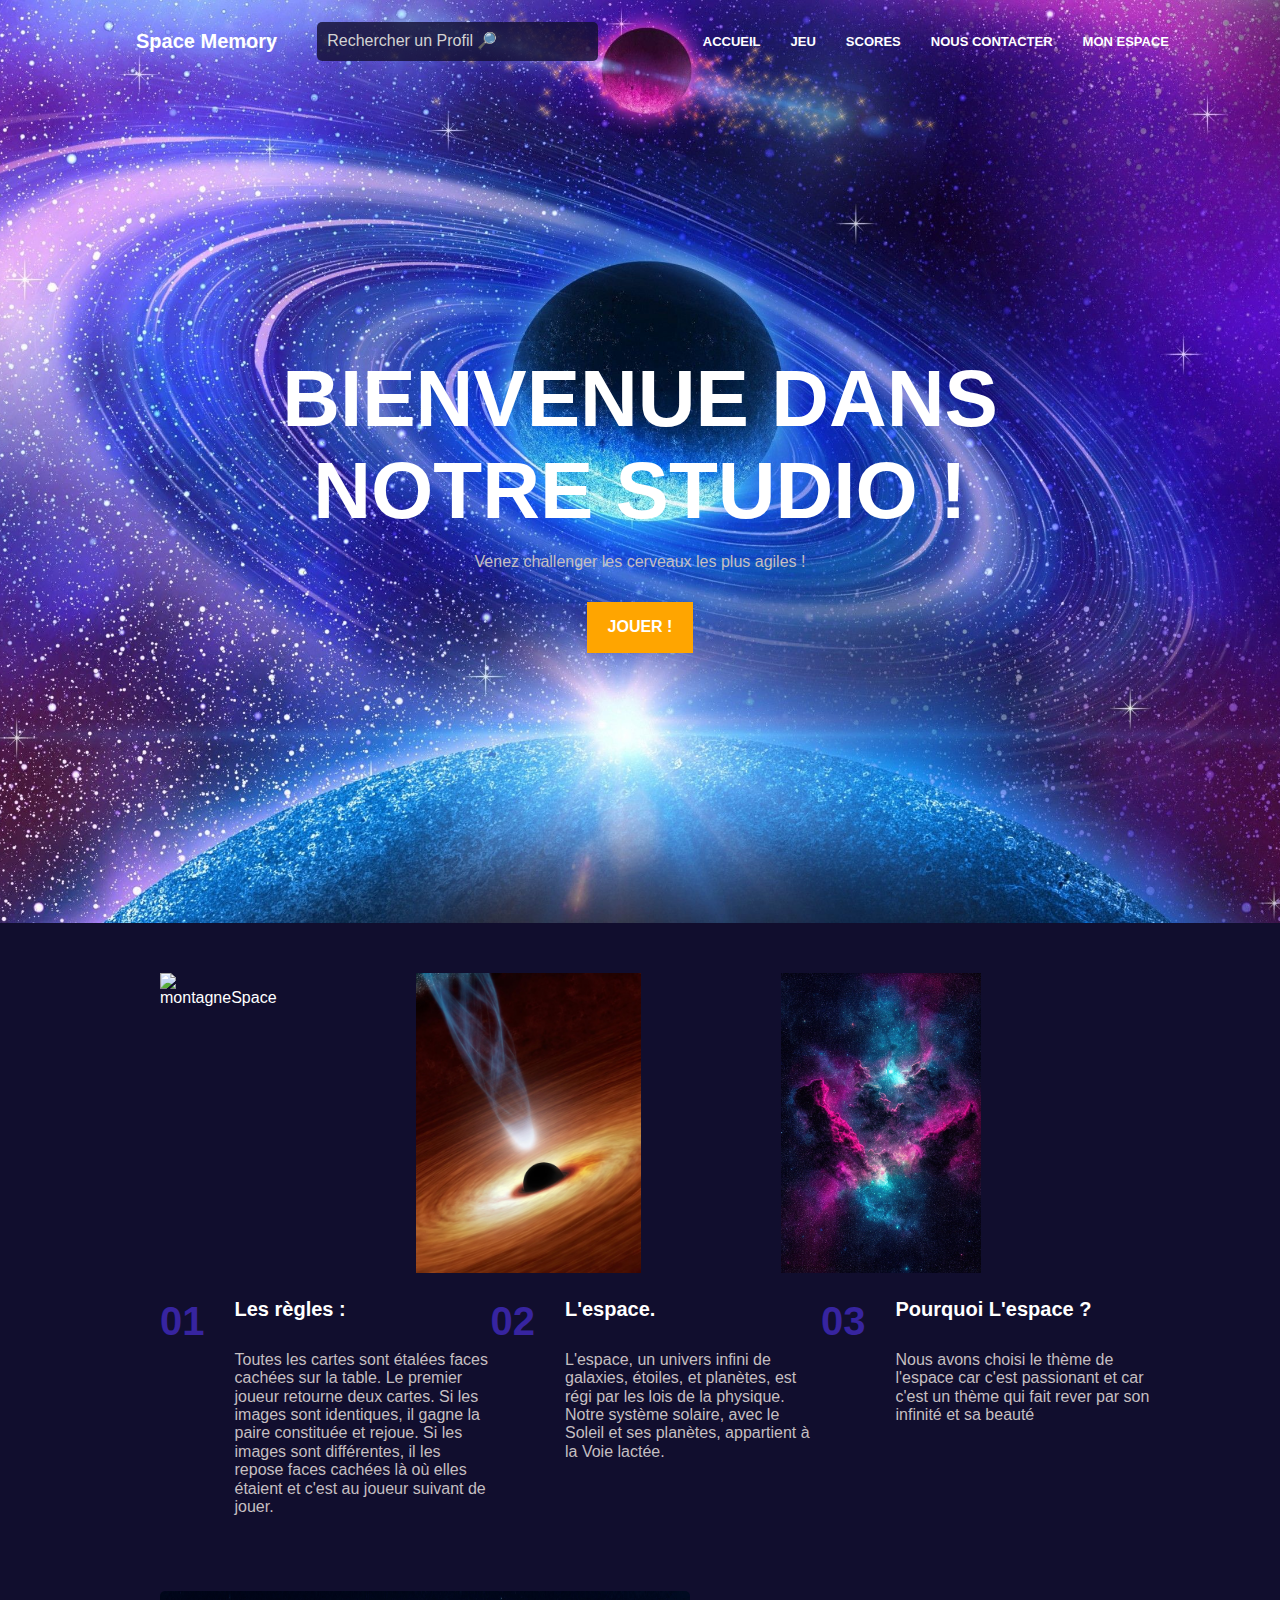
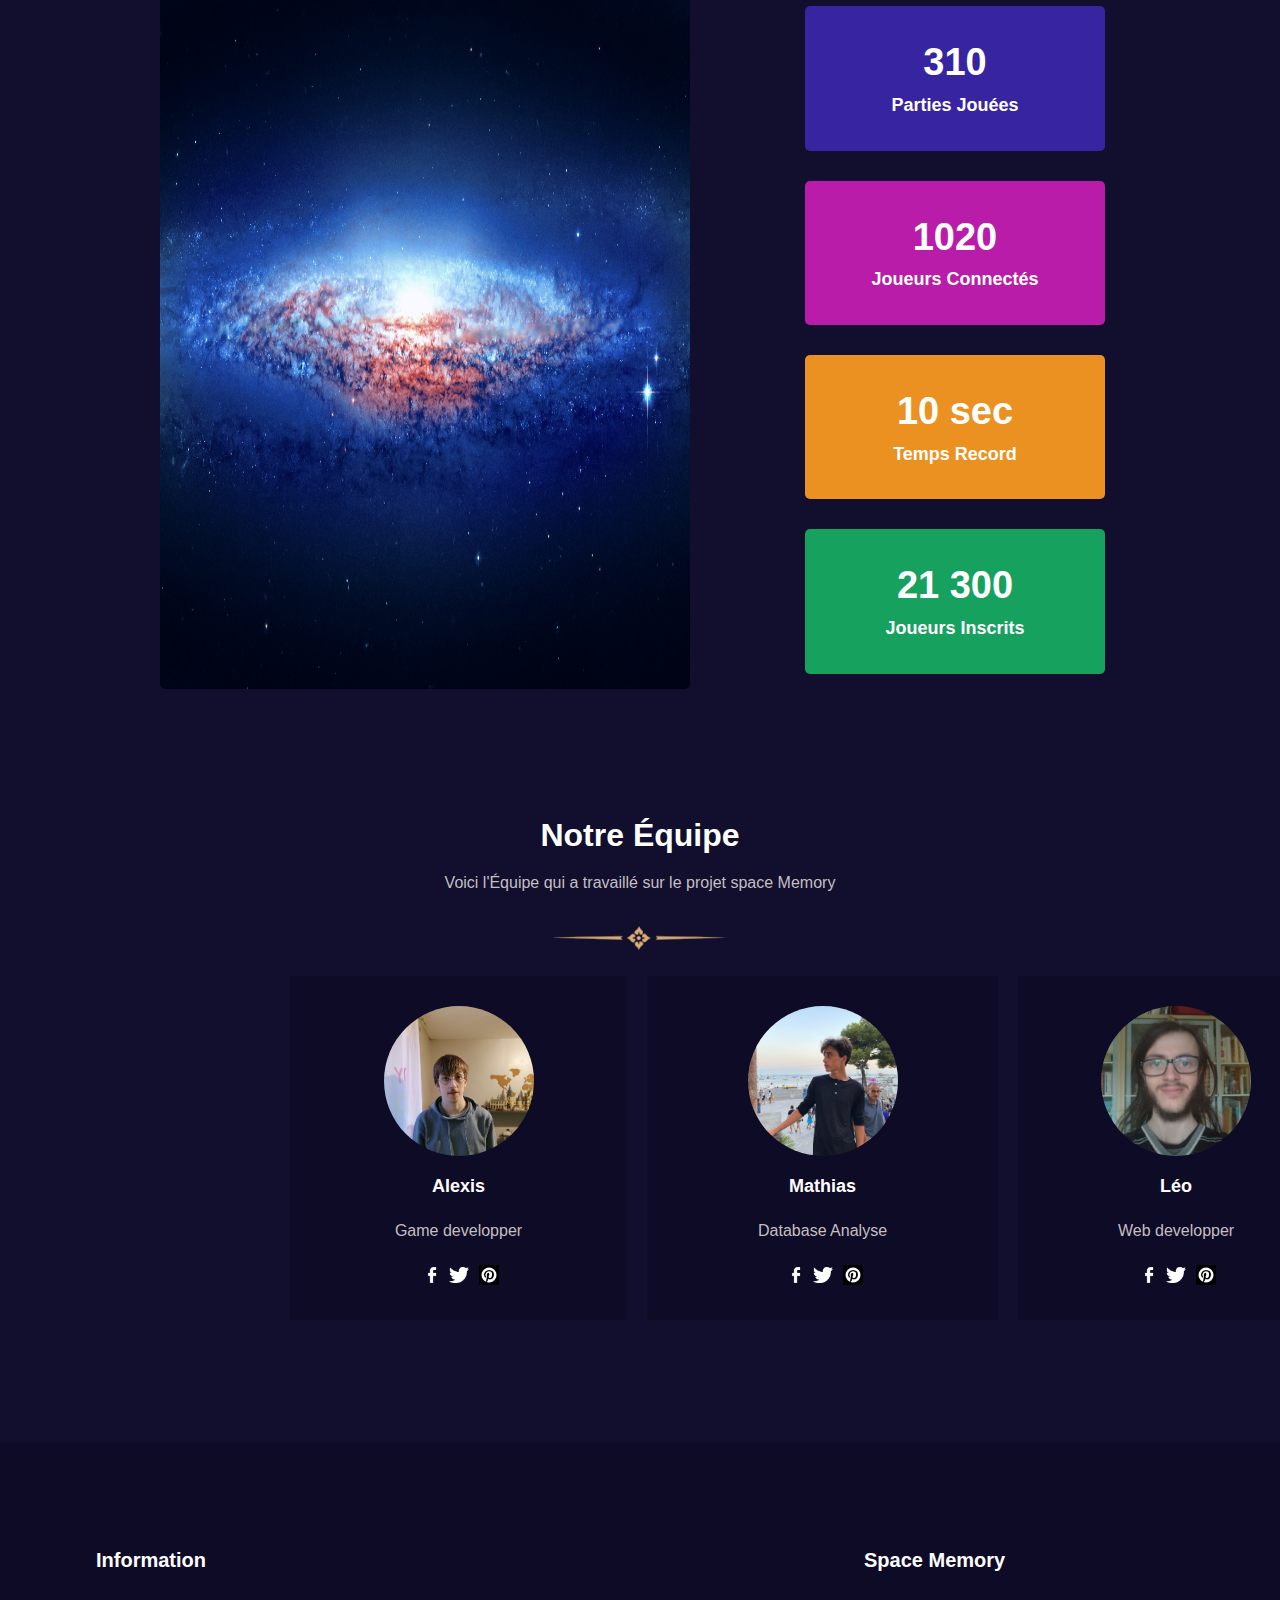
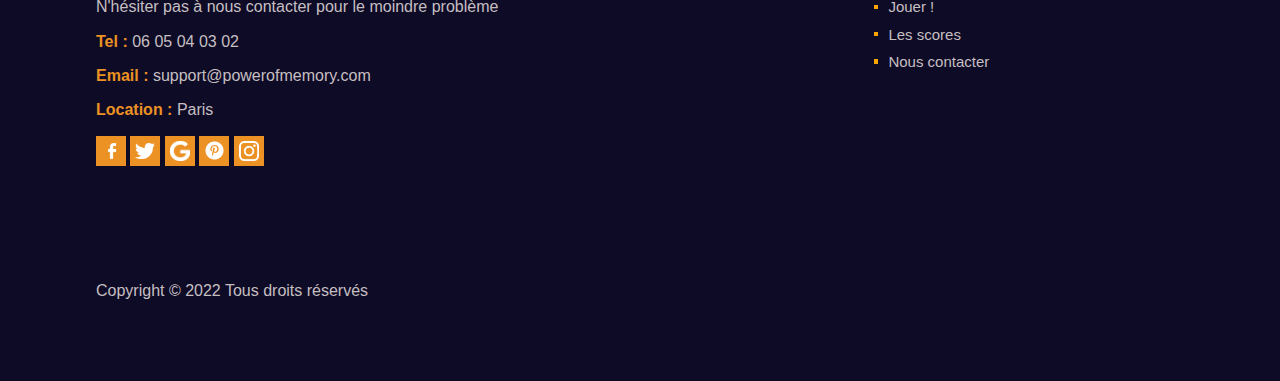
==== index.html @ 41cd58d4 "75% responsive" ====
<!DOCTYPE html>
<html>
    <head>
        <title>Space memory</title>
        <meta charset="utf-8">
        <link rel="stylesheet" href="assets/css/normalize.css">
        <link rel="stylesheet" href="assets/css/footer.css">
        <link rel="stylesheet" href="assets/css/header.css">
        <link rel="stylesheet" href="assets/css/main.css">
    </head>
    <body>
        <header id="headerAccueil" class="header">
            <nav>
                <div id="logo" class="logo">Space Memory</div>
                <input class="menu-btn" type="checkbox" id="menu-btn" />
                <label class="menu-icon" for="menu-btn"><span class="navicon"></span></label>
                <input type="text" placeholder="Rechercher un Profil 🔎" class="searchProfil">
                    <ul class="menu">
                        <li><a href="index.html" >Accueil</a></li>
                        <li><a href="memory.html" >Jeu</a></li>
                        <li><a href="Scores.html" >Scores</a></li>
                        <li><a href="contact.html">Nous Contacter</a></li>
                        <li><a href="myAccount.html" id="LienConditionnel">Mon Espace</a></li>
                    </ul>
                </nav>
            <h1>BIENVENUE DANS NOTRE STUDIO !</h1>
        <p>Venez challenger les cerveaux les plus agiles !</p>
        <a href="memory.html" id="playButton"><button>Jouer !</button></a>
        </header>
        <!--header-->
        <!--fin header-->
        <main id="mainAccueil">
            <section>
                <div id="blockImg">
                    <img src="assets/images/headerBackground.jpg" alt="montagneSpace">
                    <div id="doubleImgBlock">
                        <img src="assets/images/black-hole.avif" alt="meteore">
                        <img src="assets/images/space.webp" alt="space">
                    </div>
                
                </div>
                <div id="blockText">
                    <div>
                        <h3>01</h3>
                        <div>
                            <h4>Les règles :</h4>
                        <p>Toutes les cartes sont étalées faces cachées sur la table. Le premier joueur retourne deux cartes. Si les images sont identiques, il gagne la paire constituée et rejoue. Si les images sont différentes, il les repose faces cachées là où elles étaient et c'est au joueur suivant de jouer.</p>
                        </div>
                    </div>
                    <div> 
                        <h3>02</h3>
                        <div>
                            <h4>L'espace.</h4>
                            <p>L'espace, un univers infini de galaxies, étoiles, et planètes, est régi par les lois de la physique. Notre système solaire, avec le Soleil et ses planètes, appartient à la Voie lactée.</p>
                        </div>
                    </div>
                    <div>
                        <h3>03</h3>
                        <div>
                            <h4>Pourquoi L'espace ?</h4>
                            <p>Nous avons choisi le thème de l'espace car c'est passionant et car c'est un thème qui fait rever par son infinité et sa beauté</p>
                        </div>
                    </div>
                </div>
            </section>
            <section>
                <img src="assets/images/galaxy.jpeg" alt="galaxy">
                <div>
                    <article>
                        <h5>310</h5>
                        <p>Parties Jouées</p>
                    </article>
                    <article>
                        <h5>1020</h5>
                        <p>Joueurs Connectés</p>
                    </article>
                    <article>
                        <h5>10 sec</h5>
                        <p>Temps Record</p>
                    </article>
                    <article>
                        <h5>21 300</h5>
                        <p>Joueurs Inscrits</p>
                    </article>
                </div>
            </section>
            <section>
                <h2>Notre Équipe</h2>
                <p>Voici l'Équipe qui a travaillé sur le projet space Memory</p>
                <img src="assets/images/signe.png" alt="signe">
                <div id="blockArticle">
                    <article class="hoverPerso">
                        <div id="alexis" class="imgTeam">
                        </div>
                        <h6>Alexis</h6>
                        <p>Game developper</p>
                        <div>
                            <img src="assets/images/Facebook.png" alt="Facebook">
                            <img src="assets/images/twitter-128.png" alt="twitter">
                            <img src="assets/images/pinterest.jpeg" alt="pinterest">
                        </div>
                    </article>
                    <article>
                        <div id="mathias" class="imgTeam">
                        </div>
                        <h6>Mathias</h6>
                        <p>Database Analyse</p>
                        <div>
                            <img src="assets/images/Facebook.png" alt="Facebook">
                            <img src="assets/images/twitter-128.png" alt="twitter">
                            <img src="assets/images/pinterest.jpeg" alt="pinterest">
                        </div>
                    </article>
                    <article>
                        <div id="leo" class="imgTeam">
                        </div>
                        <h6>Léo</h6>
                        <p>Web developper</p>
                        <div>
                            <img src="assets/images/Facebook.png" alt="Facebook">
                            <img src="assets/images/twitter-128.png" alt="twitter">
                            <img src="assets/images/pinterest.jpeg" alt="pinterest">
                        </div>
                    </article>
                </div>
            </section>
        </main>
        <!--footer-->
        <footer id="footerAccueil">
            <article>
                <h4>Information</h4>
                <p>N'hésiter pas à  nous contacter pour le moindre problème</p>
                <p><span>Tel : </span> 06 05 04 03 02</p>
                <p><span>Email : </span> support@powerofmemory.com</p>
                <p><span>Location : </span> Paris</p>
                <div>
                    <img src="assets/images/Facebook.png" alt="Facebook" id="facebook">
                    <img src="assets/images/twitter-128.png" alt="twitter">
                    <img src="assets/images/G-logo.png" alt="twitter">
                    <img src="assets/images/pinterest2.png" alt="pinterest" id="pinterest">
                    <img src="assets/images/instagram.png" alt="twitter">
                </div>
                <p>Copyright © 2022 Tous droits réservés</p>
            </article>
            <article>
                <h4>Space Memory</h4>
                <ul>
                    <li><a href="memory.html" > Jouer !</a></li>
                    <li><a href="Scores.html" > Les scores</a></li>
                    <li><a href="contact.html" > Nous contacter</a></li>
                </ul>
            </article>
        </footer>
        <!--fin footer-->

    </body>
</html>
---- assets/css/footer.css ----
footer article img{
    background-color: #EC9123;
    padding: 5px;
    height: 20px;
    width: 20px;
}
footer a{
    text-decoration: none;
    color: #C5BFC1;
}
footer article{
    text-align: left;
    margin: 5rem 6rem;
}

footer .InformationRight{
    text-align: right;
    
}
footer article p:last-of-type{
    margin: 7rem 0 0 0;
}
footer ul{
    padding: 0;
    list-style-type: none;
}

footer li::before {
    content: "\25A0";
    margin-right: 10px;
    color: transparent;
    background-color: orange;
    font-size: 4px;
    padding: 0 1px;
}
footer span{
    color: #EC9123;
    font-weight: bold;
}
---- assets/css/header.css ----
#headerAccueil{
    display: flex;
    flex-direction: column;
    background: url(../images/montagneSpace.jpeg) no-repeat;
    background-size: cover;
    background-position: center;
    text-align: center;
}
nav{
    display: flex;
    align-items: center;
    justify-content: space-between;
    width: 85%;
    margin: auto;
}
#headerAccueil a, .login a{
    text-decoration: none;
    color: white;
    font-weight: 900;
    font-size: 13px;
}
.inputgrand, #inputPetit input, textarea, .searchProfil{
    background-color: #373367;
    border-radius: 5px;
    color: white;
    padding: 10px 0;
    width: 100%;
    margin: 7px 0;
    border: none;
}
#headerAccueil ul, .login ul{
    display: flex;
    margin: 0;
    flex-direction: column;
    top: 4rem;
    position: fixed ;
    right: 1rem;
    background: rgba(17, 14, 46, 0.5);
    align-items: center;
}
#headerAccueil h1{
    font-size: 80px;
    width: 50rem;
    font-weight: 900;
    margin: 30vh auto 0;
}
#headerAccueil li, .login li{
    list-style: none;
    margin: 0 15px;
    display: flex;
    align-items: center;
    text-transform: uppercase;
    font-size: 15px;
}
#headerAccueil a button{
    color: white;
    border: none;
    background-color: transparent;
    font-size: 16px;
    cursor: pointer;
    text-transform: uppercase;
    font-weight: bold;

}

header.login h2{
    width: 75%;
    font-weight: 900;
    text-align: center;
    margin: 4rem auto;
    text-transform: uppercase;
}
header.login nav{
    width: 85%;
    justify-content: space-between;
}
#backgroundHeader{
    width: 100%;
    background-color: #100E2E;
}
#mainAccueil section:last-of-type #blockArticle{
    display: flex;
    justify-content: space-evenly;
    margin: auto;
    width: 75%;
}
header.login a{
    text-decoration: none;
    color: white;
    font-weight: 900;
    font-size: 14px;
}
header.login ul{
    display: flex;
    
}
#doubleImgBlock img {
    height: 300px;
}
#mainAccueil section:first-of-type div img:first-of-type:not(#mainAccueil section:first-of-type div div img) {
    height: 300px;
}
header.login{
    display: flex;
    flex-direction: column;
    background: url(../images/headerWalpapper.png) no-repeat;
    background-size: cover;
    background-position: center;
}
header h1.connexion{
    font-size: 50px;
    width: 40%;
    font-weight: bold;
    margin: 50px auto 50px;
}
#mainAccueil section:nth-of-type(2){
    display: flex;
    margin: auto;
    justify-content: center;
}
footer li{
    margin: 10px;
    font-size: 15px;
    display: flex;
    align-items: center;
}
#mainAccueil section:first-of-type div h3{
    color: #3724A0;
    margin: 0 30px 0 0;
    text-align: left;
    font-size: 40px;
    font-weight: 900;
}
.header {
    background-color: #fff;
    width: 100%;
    z-index: 3;
  }
  
  .header ul {
    margin: 0;
    padding: 0;
    list-style: none;
    overflow: hidden;
  }
  
  .header li a {
    display: block;
    padding: 12px 20px;
    text-decoration: none;
    border-top: 2px solid transparent;
    transition: 1s;
  }
  
  #headerAccueil a:hover, .login li a:hover {
    color: #EC9123;
    transition: 0.5s;
  }
  
  .header .logo {
    display: block;
    float: left;
    font-size: 2em;
    padding: 10px 20px;
    text-decoration: none;
  }
  
  /* menu */
  
  .header .menu {
    clear: both;
    max-height: 0;
    transition: max-height .2s ease-out;
  }
  
  /* menu icon */
  
  .header .menu-icon {
    cursor: pointer;
    display: inline-block;
    padding: 28px 20px;
    position: fixed;
    right: 0;
    user-select: none;
  }
  
  .header .menu-icon .navicon {
    background: wheat;
    display: block;
    height: 5px;
    position: relative;
    transition: background .2s ease-out;
    width: 40px;
    border-radius: 5px;
  }
  
  .header .menu-icon .navicon:before,
  .header .menu-icon .navicon:after {
    background: wheat;
    content: '';
    display: block;
    height: 100%;
    position: absolute;
    transition: all .2s ease-out;
    width: 100%;
  }
  
  .header .menu-icon .navicon:before {
    top: 13px;
    border-radius: 5px;
  }
  #mainAccueil section:nth-of-type(2) div article{
    width: 230px;
    display: flex;
    flex-direction: column;
    justify-content: center;
    align-items: center;
    margin: 15px;
    border-radius: 5px;
}
  .header .menu-icon .navicon:after {
    top: -13px;
    border-radius: 5px;
  }
  
  /* menu btn */
  
  .header .menu-btn {
    display: none;
  }
  
  .header .menu-btn:checked ~ .menu {
    max-height: 240px;
  }
  
  .header .menu-btn:checked ~ .menu-icon .navicon {
    background: transparent;
  }
  
  .header .menu-btn:checked ~ .menu-icon .navicon:before {
    transform: rotate(-45deg);
  }
  
  .header .menu-btn:checked ~ .menu-icon .navicon:after {
    transform: rotate(45deg);
  }
  
  .header .menu-btn:checked ~ .menu-icon:not(.steps) .navicon:before,
  .header .menu-btn:checked ~ .menu-icon:not(.steps) .navicon:after {
    top: 0;
  }

  @media (min-width: 1111px) {
    .header li {
      float: left;
    }
    .header li a {
      padding: 20px 0;
    }
    .header .menu {
      clear: none;
      float: right;
      max-height: none;
    }
    .header .menu-icon {
      display: none;    
    }
    #headerAccueil ul li a:hover, header.login ul li a:hover{
        color: #EC9123;
        transition: 1s;
        border-top: 2px solid #EC9123;
        padding: 32px 0;
    }
    #headerAccueil ul, .login ul{
        position: unset;
        background: none;
        flex-direction: row;
    }
}
footer article:last-of-type{
    width: 25%;
}
.searchProfil{
    padding: 10px 4rem 10px 10px;
    background-color: rgba(17, 14, 46, 0.8);
    color: rgba(255, 255, 255, 0.5);
    width: auto;
    margin: 0 auto 0 0;
}
#mainAccueil section:nth-of-type(2) div article:nth-of-type(3){
    background-color: #EB9122;
}
#mainAccueil section:nth-of-type(2) div article:nth-of-type(2), #mainAccueil section:nth-of-type(2) div article:last-of-type{
    margin-right: 0;
}
#mainAccueil section:nth-of-type(2) div article:last-of-type{
    background-color: #16A15F;
}
#mainAccueil section:nth-of-type(2) div article:nth-of-type(2){
    background-color: #B91CA8;

}
footer{
    display: flex;
    justify-content: space-between;
    width: 100%;
    margin: auto;
    background-color: #0E0B26;
}
footer article{
    text-align: left;
    margin: 5rem 6rem;
}
@media (max-width: 1150px) {
    #headerAccueil h1{
        width: auto;
    }
    #mainAccueil section:first-of-type #blockImg {
        flex-direction: column;
    }
    #mainAccueil section:first-of-type #blockText {
        justify-content: center;
    }
    #mainAccueil section:first-of-type div img:first-of-type:not(#mainAccueil section:first-of-type div div img) {
        height: auto;
        margin: 2rem;
    }
    .searchProfil{
        padding: 10px 35px 10px 20px;
    }
    #mainAccueil section:last-of-type #blockArticle {
        flex-direction: column;
    }
}
@media screen and (max-width: 1380px) {
    #mainAccueil section:nth-of-type(2) div article:nth-of-type(2), #mainAccueil section:nth-of-type(2) div article:last-of-type{
        margin-right: 15px;
    }
    #mainAccueil section:nth-of-type(2) div article {
        padding: 35px;
    }
}
@media screen and (max-width: 874px) {
    #mainAccueil section:nth-of-type(2) {
        display: flex;
        margin: auto;
        justify-content: center;
        flex-direction: column;
        align-items: center;
    }
    #mainAccueil section:nth-of-type(2) div article {
        width: 100%;
    }
}
@media screen and (max-width: 640px) {
    #headerAccueil h1{
        font-size: 70px;
    }
    nav{
        flex-direction: column;
    }
    footer{
        flex-direction: column;
    }
    footer article{
        text-align: center;
        margin: auto;
    }
    footer article:last-of-type{
        width: auto;
    }
    footer li{
       justify-content: center;
    }
    #mainAccueil section:first-of-type div h3{
    margin: 0 10px;
    }
}
---- assets/css/main.css ----
#mainAccueil{
    width: 75%;
    margin: 0 auto 7em;
}
#mainAccueil p:not(h5+p), #headerAccueil p, #footerAccueil p{
    color: #C5BFC1;
}
#mainAccueil section:first-of-type{
    display: flex;
    flex-direction: column;
    align-items: center;
    margin: 50px auto;
}
h4{
    font-size: 20px;
}
#mainAccueil section:first-of-type #blockImg{
    display: flex;
    justify-content: space-between;
    width: 100%;
}

#mainAccueil section:first-of-type div p {
    text-align: left;
    margin: 0;
    width: 20vw;
}
#mainAccueil section:first-of-type div p span{
    font-size: 20px;
    color: white;
    margin: 15px 0;
}

#mainAccueil section:first-of-type div h4{
    display: flex;
    margin: 0 0 30px;
}
#mainAccueil section:first-of-type #blockText{
    margin: 25px 0;
    display: flex;
    width: 100%;
}
#mainAccueil section:first-of-type #blockText div{
    display: flex;
}   
#mainAccueil section:first-of-type #blockText div div{
    display: flex;
    flex-direction: column;
}

#mainAccueil section:nth-of-type(2) img{
    width: 530px;
    border-radius: 5px;
}
#mainAccueil section:nth-of-type(2) div{
    display: flex;
    flex-wrap: wrap;
    justify-content: end;
}
#mainAccueil section:nth-of-type(2) div article h5{
    font-size: 38px;
    margin: 0;
}
#mainAccueil section:nth-of-type(2) div article p{
    font-size: 18px;
    margin: 10px 0 0;
    font-weight: bolder;
}
#mainAccueil section:nth-of-type(2) div article:first-of-type{
    background-color: #3724A0;
}


#mainAccueil section:last-of-type{
    display: flex;
    flex-direction: column;
    align-items: center;
    margin: auto;
}
#mainAccueil section:last-of-type h2{
    font-size: xx-large;
    margin: 8rem 0 0 0;
}
#mainAccueil section:last-of-type p{
    margin: 20px;
}
#mainAccueil section:last-of-type p+img{
    width: 180px;
    margin: 10px;
}

#mainAccueil section:last-of-type article{
    display: flex;
    flex-direction: column;
    align-items: center;
    background-color: #0E0B26;
    padding: 30px;
    margin: 10px;
}
.imgTeam{
    width: 150px;
    height: 150px;
    border-radius: 50%;
}
#mainAccueil section:last-of-type article div:not(.imgTeam){
    display: flex;
    justify-content: space-evenly;
}
#mainAccueil section:last-of-type article div img{
    width: 20px;
    margin: 5px;
}
#mainAccueil section:last-of-type article h6{
    font-size: large;
    margin: 20px 7rem 5px;
}
#mainAccueil section:last-of-type article h6+p{
    color: #C5BFC1;
}
#alexis{
    background: url(../images/alexis.jpg) center;
    background-size: cover;
}
#mathias{
    background: url(../images/mathias.JPG) center;
    background-size: cover;

}

#mainContact{
    display: flex;
    width: 75%;
    margin: auto;
    flex-direction: column;
    align-items: center;
}
#leo{
    background: url(../images/gento.jpg) center;
    background-size: cover;
}


/*transition du header dan sle bon endroit*/

#logo{
    text-decoration: none;
    color: white;
    font-weight: 900;
    font-size: 20px;
    margin: 20px;
}
body{
    box-sizing: border-box;
    font-family: Arial, Helvetica, sans-serif;
    color: white;
    background-color: #110E2E;
}
#facebook{
    padding: 5px 7px 5px 3px;
}
#pinterest{
    height: 25px;
    width: 25px;
    padding: 2.5px;
}
#playButton{
    margin: 15px auto 30vh;
    background-color: orange;
    border: transparent;
    padding: 15px;
}
.align{
    display: flex;
    width: 100%;
    justify-content: space-between;
}
.align div{
    text-align: center;
    padding: 40px 0;
    margin: 10rem 0 3rem;
    width: 32%;
    background-color: #0E0B26;
}
#inputPetit{
    display: flex;
    justify-content: space-between;
    width: 100%;
}
.Submit{
    background-color: #EC9123;
    color: white;
    width: 20%;
    border-radius: 2px;
    border: transparent;
    padding: 12px 5px;
}

.form{
    display: flex;
    flex-direction: column;
    align-items: baseline;
    width: 50%;
    margin: 0 auto 5rem 0;
}
#inputPetit input {
    width: 45%;
}
.divInput{
    margin: 50px;
    text-align: left;

}
.pInput{
    margin: 3px;
    margin-left: 40%;
}
::placeholder{
    color: lightgray;
}
.align .Submit{
    background-color: #EC9123;
    color: white;
    border-color: #EC9123;
    width: 15%;
    margin: 10px auto 10px;
}
.align .SubmitEspace{
    background-color: #EC9123;
    color: white;
    border-color: #EC9123;
    width: 60%;
    margin: 10px auto 10px;
}
.align form{
    width: 50%;
    color: white;
}
#doubleImgBlock{
    display: flex;
    width: 100%;
    justify-content: space-evenly;
}
.formEspace{
    margin: 50px;
    text-align: center;

}
.formEspace2{
    margin: 50px;
    text-align: center;

}
.pEspace{
    margin: 3px;
    margin-left: 50%;
}

.pEspace2{
    margin: 3px;
    margin-right: 50%;
}
::placeholder{
    color: lightgray;
}.Scores{
    display: flex;
    flex-direction: column;
    align-items: center;
    margin-bottom: 0%;
    padding: 10% 0;
}
.Scores tr,.Scores img{
    height: 100px;
    width: 100px;
    border: 1px solid #EC9123;
}
.Scores tr td{
    padding: 2px 4px;
    cursor: pointer;
}
.Scores th{
    border: 1px solid orange;
    height: 25px;
    width: 225px;
}
#blockArticle article:hover{
    transition: 0.5s;
    -ms-transform: scale(1.05); /* IE 9 */
    -webkit-transform: scale(1.05); /* Safari 3-8 */
    transform: scale(1.05);
}
.PageScores{
    display: flex;
    flex-direction: column;
    align-items: center;
    margin: 10%;
}
.PageScores th, .PageScores td{
    border: 1px solid orange;
    height: 25px;
    width: 400px;
}
.PageScores .Fait{
    height: 40px;
    width: 200px;
    font-size: 40px;
}
.PageScores .FaitBase{
    height: 40px;
    width: 200px;
}
.jauge {
    width: 100%;
    height: 30px;
    background-color: #ccc;
    position: relative;
    border-radius: 10px;
}

.remplissage {
    height: 100%;
    background-color: orange;
    width: 33%;
    color: #373367;
    text-align: right;
    padding: 1rm;
    font-size: 20px;
    border-radius: 10px;
}
.progression{
    width: 400px;
    margin: 10px;
}
.alignProfil{
    display: flex;
    width: 100%;
    justify-content: center;
}
.TableauProfil{
    text-align: center;
    width: 100%;
    margin: 10%;
}
.colonne1 td{
    margin: 20%;
}
.formEspace div input{
    background-color: #373367;
    border-radius: 5px;
    color: white;
    padding: 10px 0;
    width: 100%;
    margin: 7px 0;
    border: none;
}
.formEspace div input.SubmitEspace{
    background-color: #EC9123;
    color: white;
    border-color: #EC9123;
    width: 50%;
    margin: 10px auto 10px;
}

/*chat*/

#pos_chat{
    position: absolute;
    bottom: 51vh; right: 0;
}
#chat{
    background-color: white;
    height: 50vh;
    width: 25%;
    position: fixed;
    right: 0;
    display: flex;
    flex-direction: column;
    box-sizing: border-box;
}
#chat #head{
    display: flex;
    background-color:dodgerblue;
    align-items: center;
    padding: 0;
}
#chat #head img{
    padding-right: 15px;
    padding-left: 15px;
}
#messages{
    flex: 1;
    padding: 20px 30px;
}
.message {
    background-color: lightgray;
    padding: 10px;
    color: black;
    width: fit-content;
    border-radius: 10px;
    margin-bottom: 15px;
}
.users{
    background-color: dodgerblue;
    margin-left: auto;
    color: white;
}
#input form{
    display: flex;
    margin: 10px;
    margin-top: 15px;
    margin-bottom: 15px;
}
#input form input{
    flex: 1;
    background-color: white;
    color: black;
    padding: 5px;
    border-width: 1px;
    border-color: lightgray;
    margin: 0;
    border-radius: 5px;
}
#input form button{
    margin-left: 5px;
    border: none;
    outline: none;
    border-radius: 5px;
    background-color: white;
    color: black;
    cursor: pointer;
}
#input form button:hover{
    background-color: dodgerblue;
}
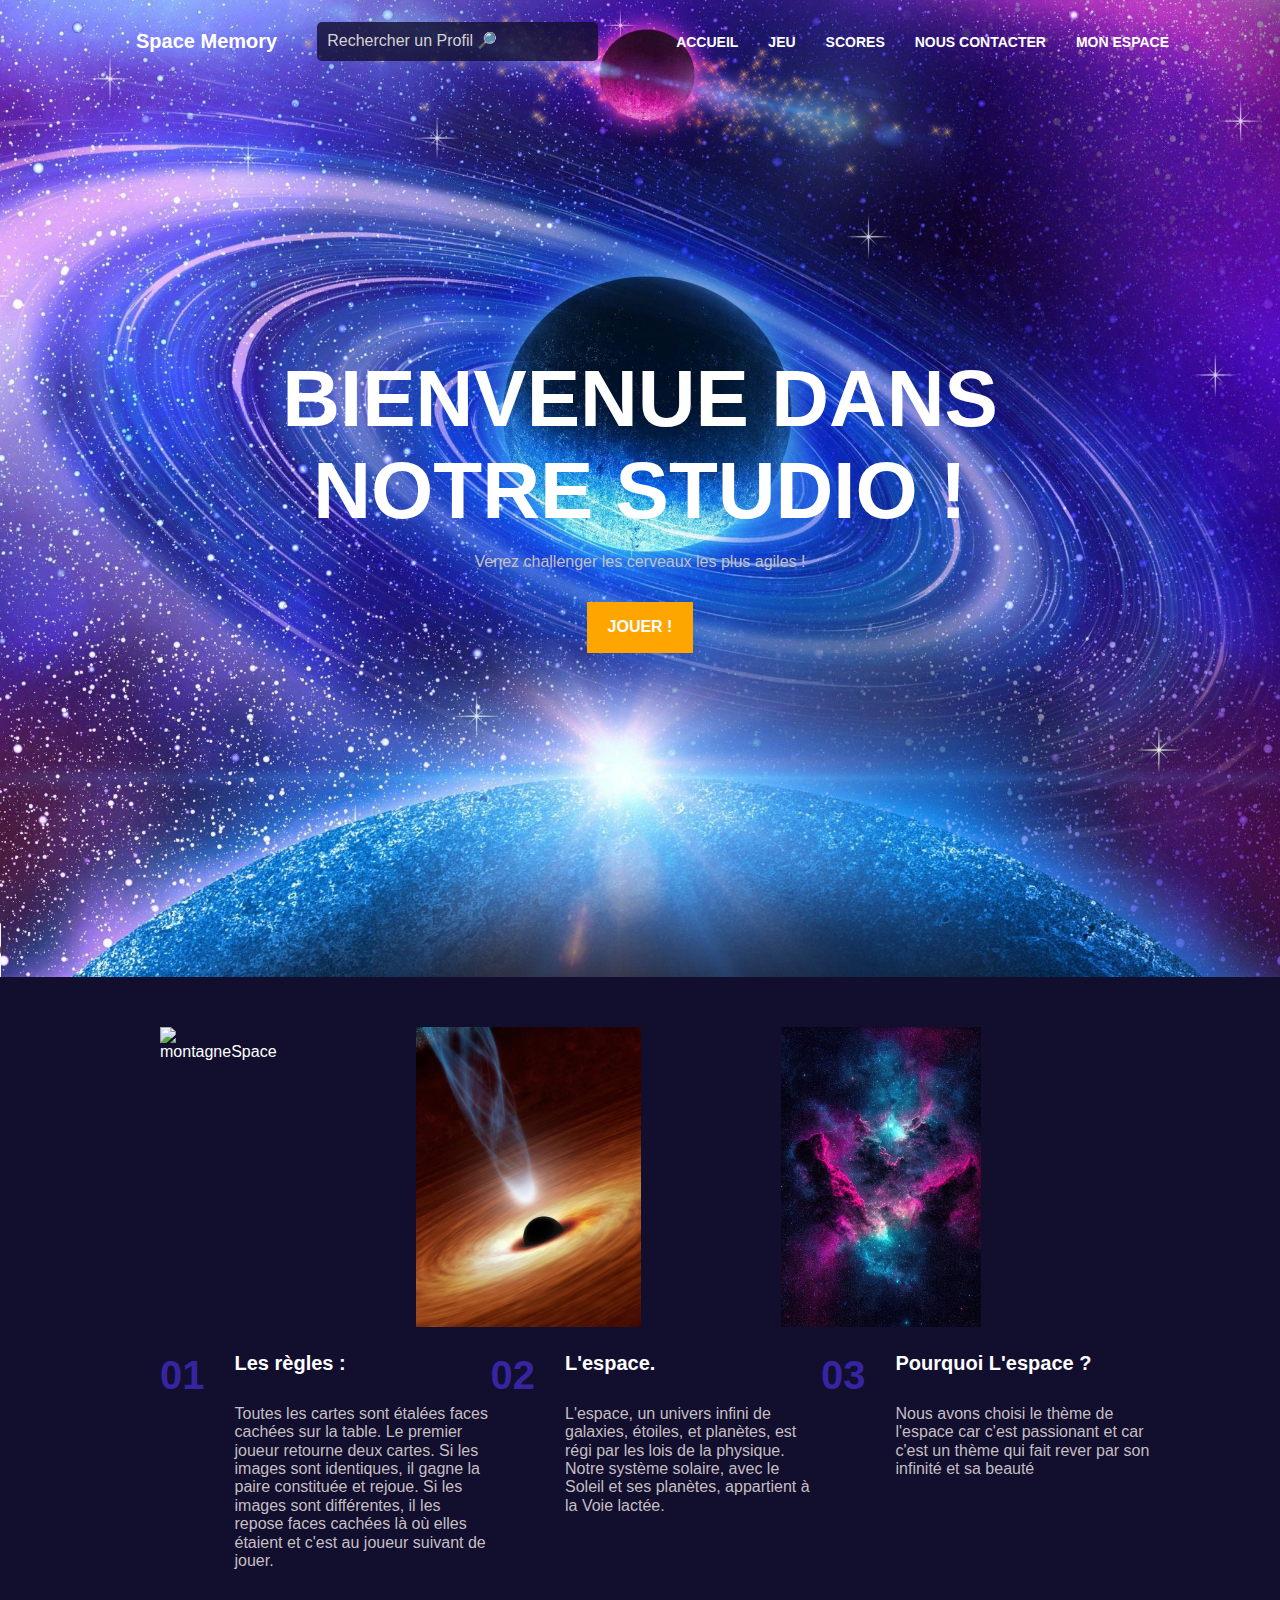
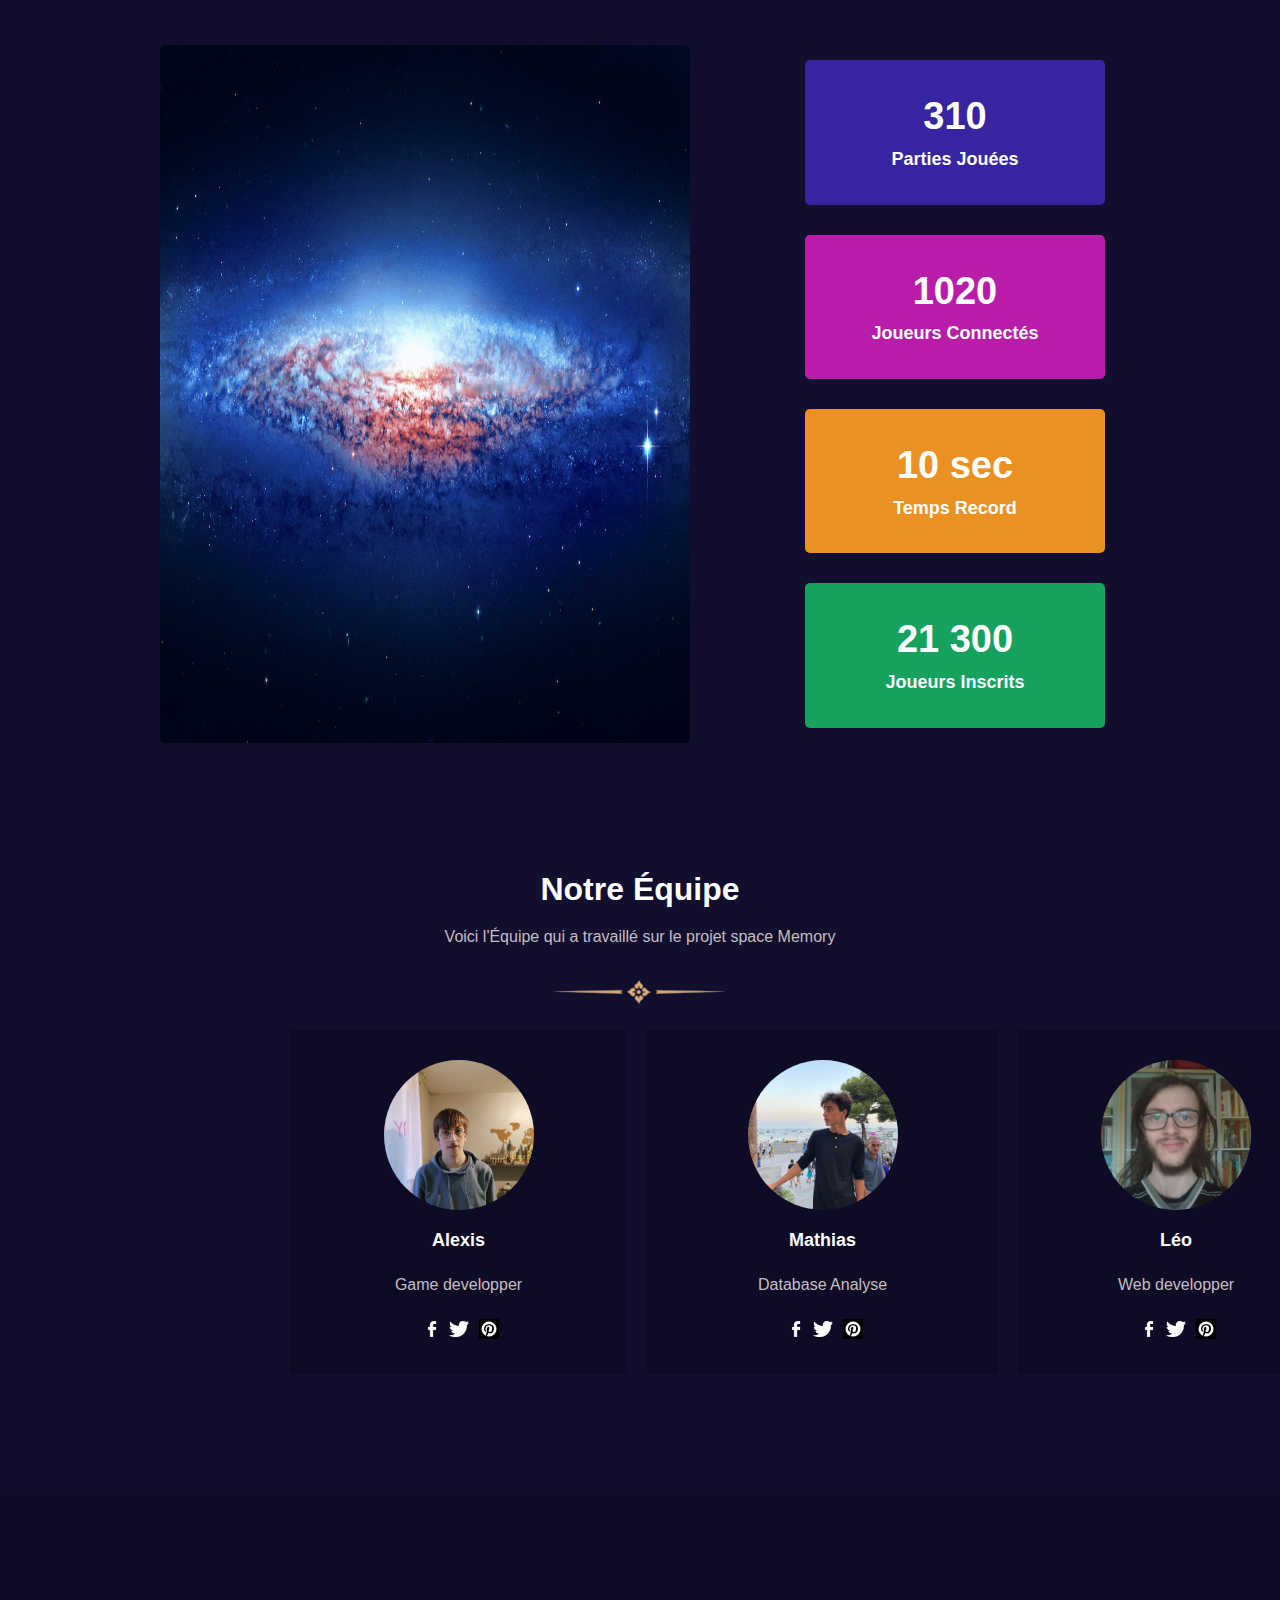
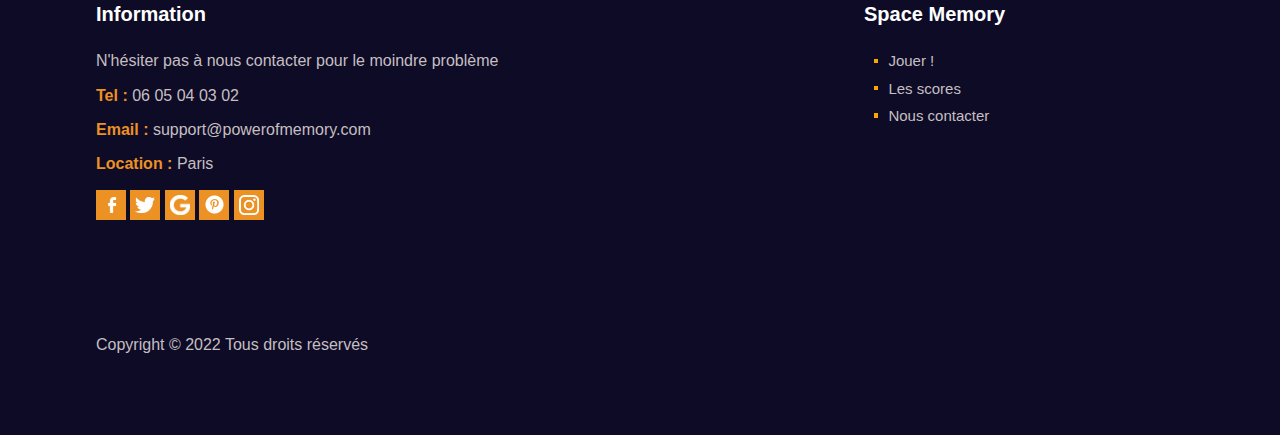
==== commit 23ca228b: "musique" ====
--- a/index.html
+++ b/index.html
@@ -26,6 +26,10 @@
             <h1>BIENVENUE DANS NOTRE STUDIO !</h1>
         <p>Venez challenger les cerveaux les plus agiles !</p>
         <a href="memory.html" id="playButton"><button>Jouer !</button></a>
+        <audio controls preload="auto" autoplay loop>
+            <source src="assets/musique/MusiqueAction.mp3" type="audio/mpeg" />
+             votre navigateur ne suporte pas l'element audio
+        </audio>
         </header>
         <!--header-->
         <!--fin header-->
--- a/assets/css/header.css
+++ b/assets/css/header.css
@@ -17,7 +17,7 @@
     text-decoration: none;
     color: white;
     font-weight: 900;
-    font-size: 13px;
+    font-size: 14px;
 }
 .inputgrand, #inputPetit input, textarea, .searchProfil{
     background-color: #373367;
--- a/assets/css/main.css
+++ b/assets/css/main.css
@@ -208,11 +208,16 @@
 .divInput{
     margin: 50px;
     text-align: left;
+    margin-left: 40%;
+    margin-right: 40%;
 
 }
 .pInput{
     margin: 3px;
-    margin-left: 40%;
+}
+.pInput2{
+    margin: 10px;
+    text-align: center;
 }
 ::placeholder{
     color: lightgray;
@@ -359,6 +364,22 @@
     width: 50%;
     margin: 10px auto 10px;
 }
+.pInput input{
+    background-color: #373367;
+    border-radius: 5px;
+    color: white;
+    padding: 10px 0;
+    margin: 7px 0;
+    border: none;
+    width: 100%;
+}
+.pInput input.Submit{
+    background-color: #EC9123;
+    color: white;
+    border-color: #EC9123;
+    margin: 10px auto 10px;
+    width: 50%;
+}
 
 /*chat*/
 
@@ -388,19 +409,37 @@
 }
 #messages{
     flex: 1;
-    padding: 20px 30px;
-}
-.message {
+    padding: 20px 10px;
+    color: darkgray;
+    font-size: 10px;
+}
+.column{
+    flex-direction: column;
+    margin-left: 5px;
+}
+.column p{
+    height: fit-content;
+    margin: 0;
+}
+.flex{
+    display: flex;
+    margin-bottom: 15px;
+    align-items: center;
+}
+.message{
     background-color: lightgray;
     padding: 10px;
     color: black;
+    font-size: 15px;
     width: fit-content;
+    height: fit-content;
     border-radius: 10px;
-    margin-bottom: 15px;
-}
-.users{
+}
+.user{
+    margin-left: auto;
+}
+.usersmessage{
     background-color: dodgerblue;
-    margin-left: auto;
     color: white;
 }
 #input form{
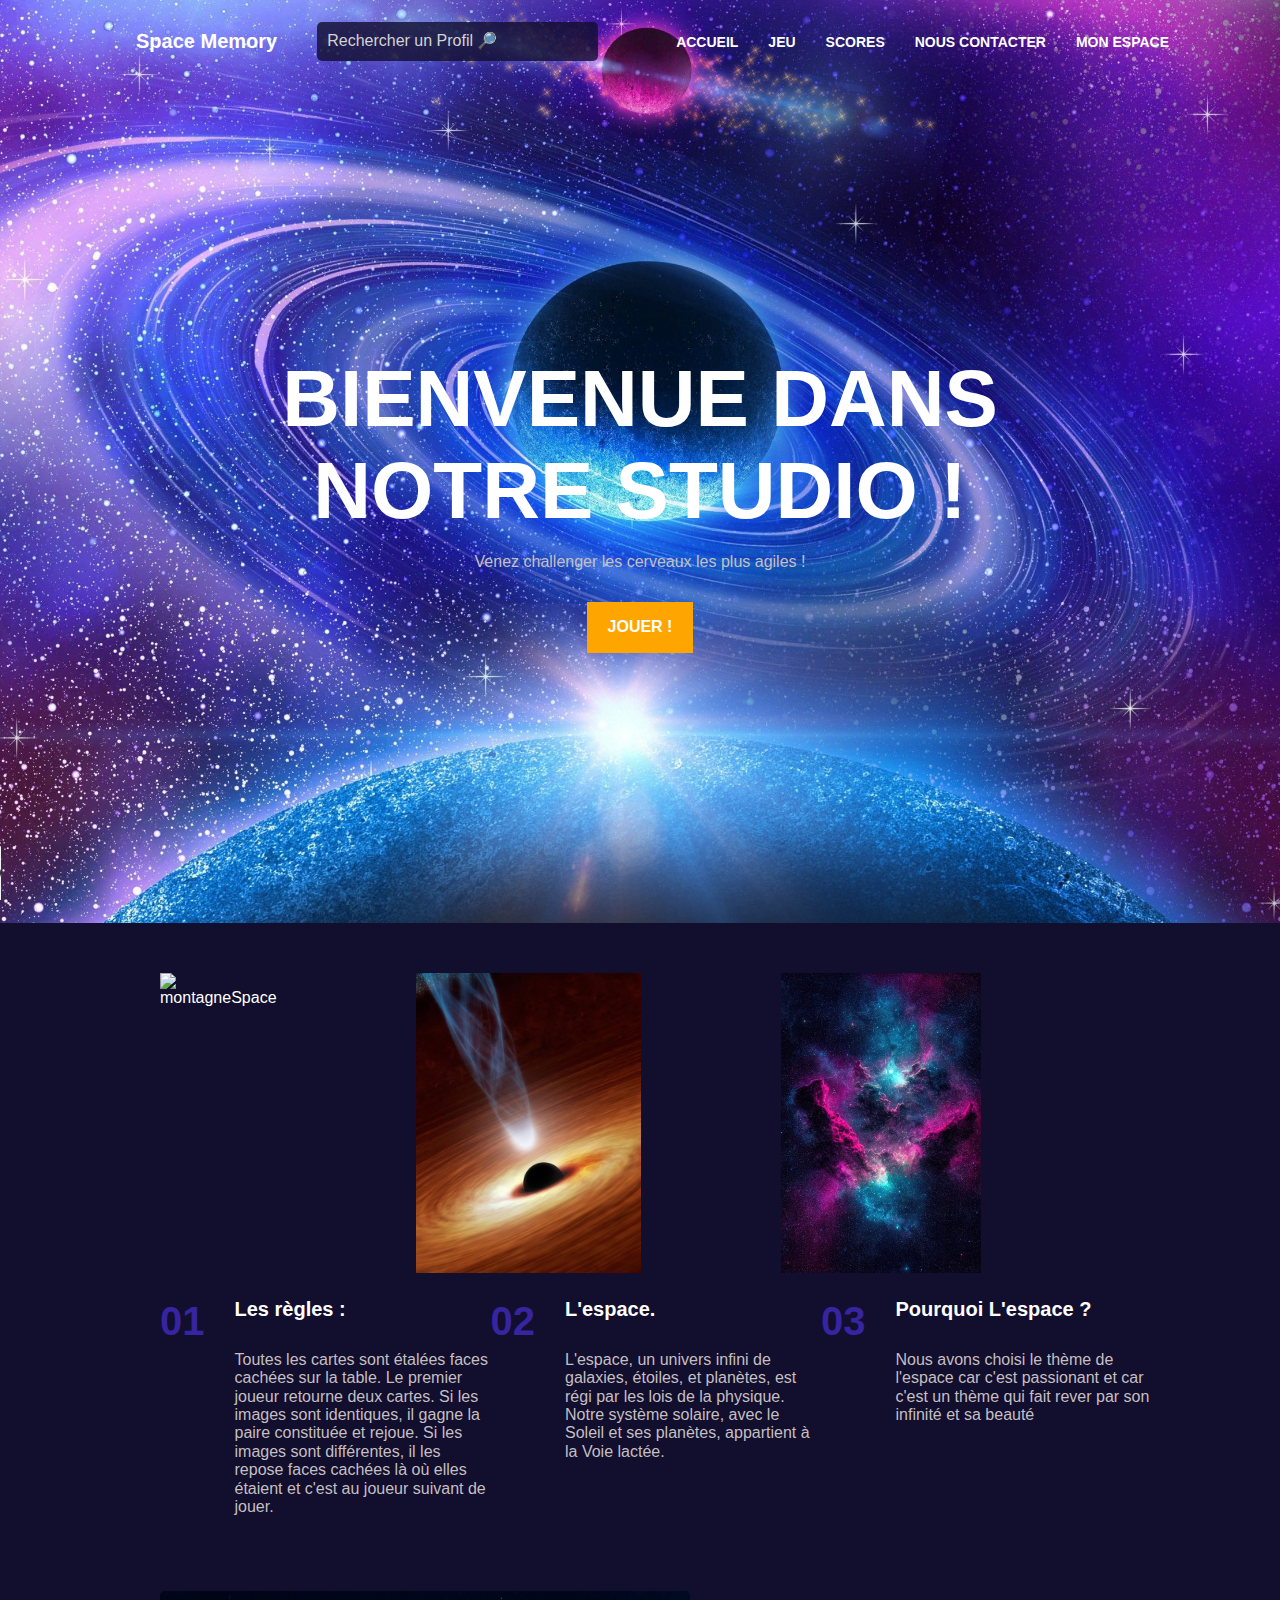
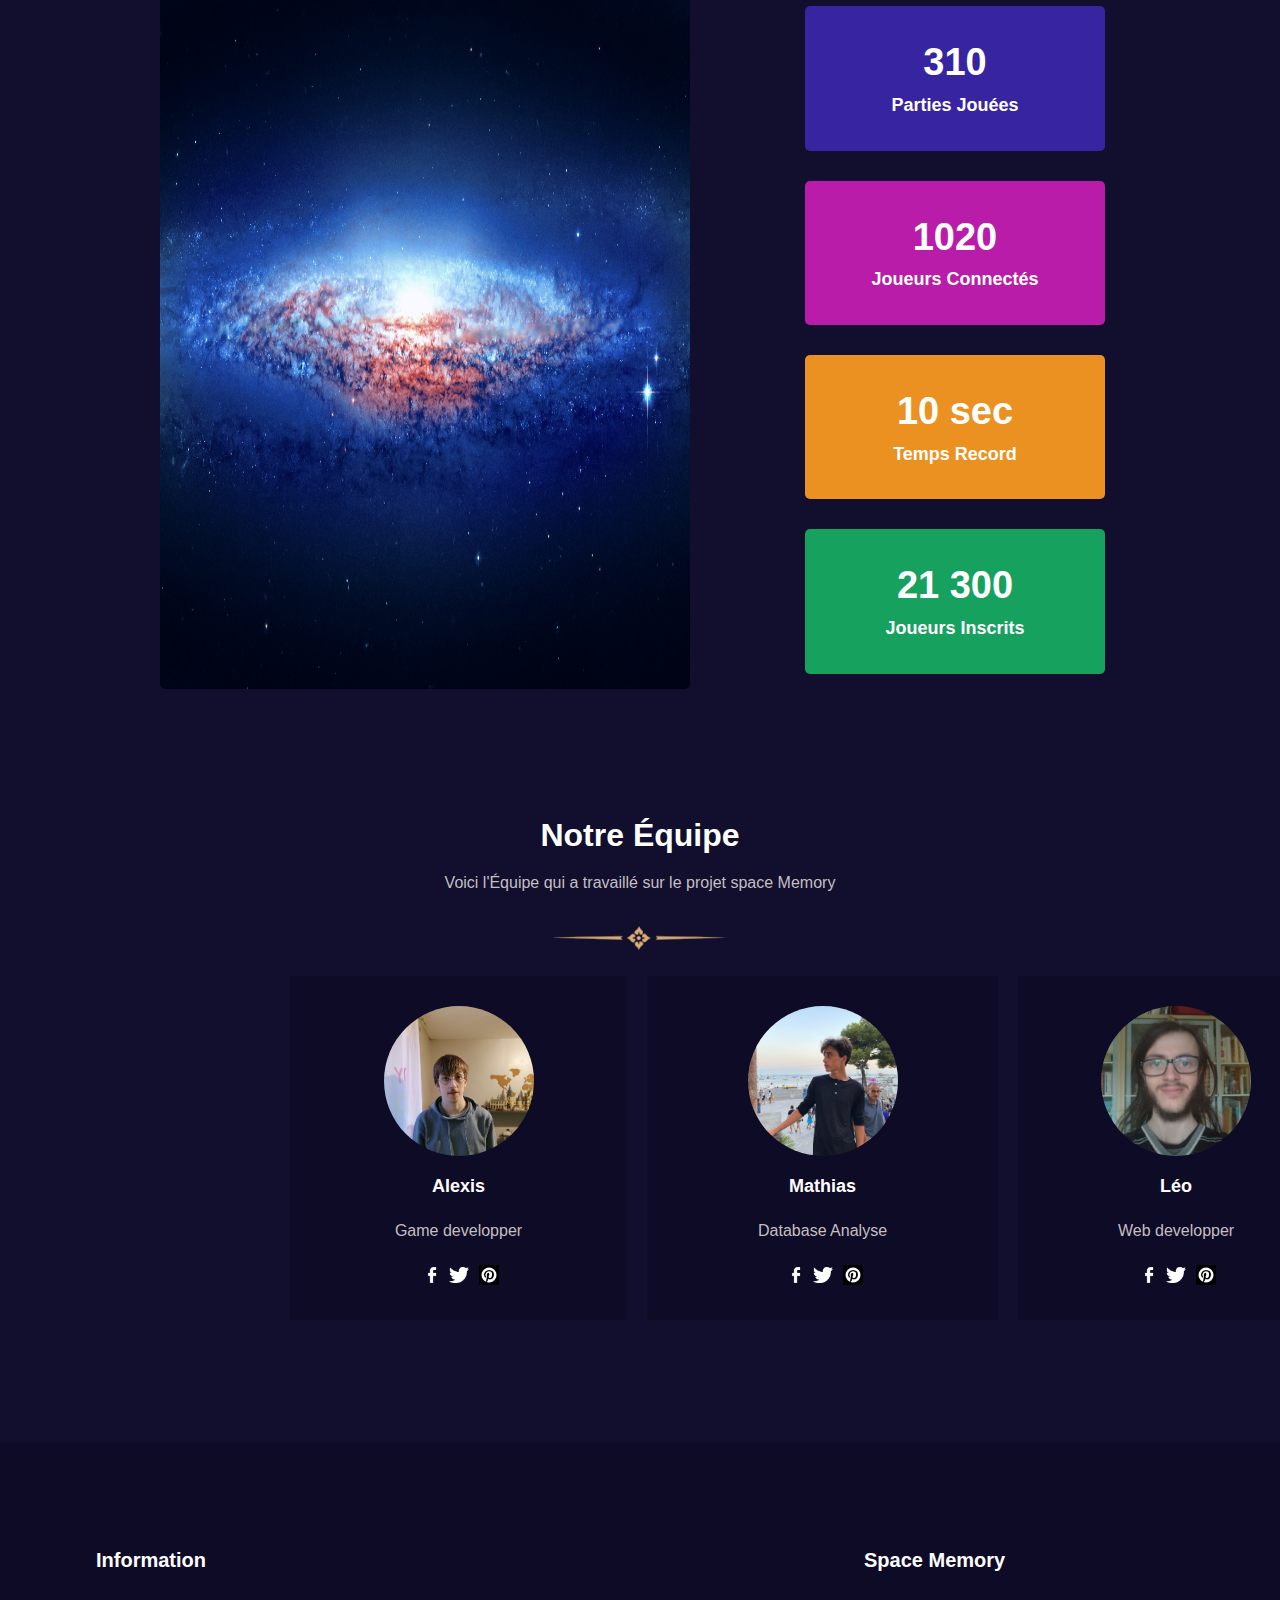
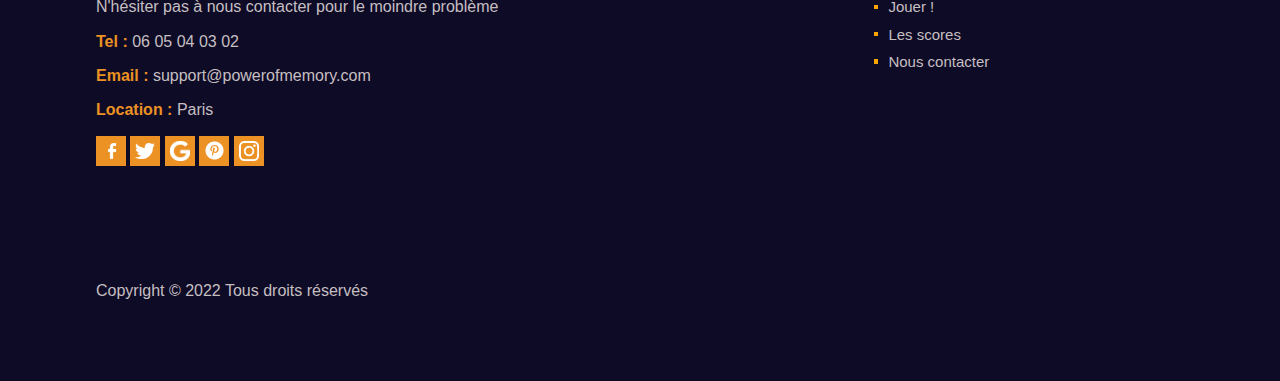
==== commit 17f50304: "bonne musique sur tout sauf memory" ====
--- a/index.html
+++ b/index.html
@@ -27,7 +27,7 @@
         <p>Venez challenger les cerveaux les plus agiles !</p>
         <a href="memory.html" id="playButton"><button>Jouer !</button></a>
         <audio controls preload="auto" autoplay loop>
-            <source src="assets/musique/MusiqueAction.mp3" type="audio/mpeg" />
+            <source src="assets/musique/MusiqueTranquille.mp3" type="audio/mpeg" />
              votre navigateur ne suporte pas l'element audio
         </audio>
         </header>
--- a/assets/css/header.css
+++ b/assets/css/header.css
@@ -12,6 +12,11 @@
     justify-content: space-between;
     width: 85%;
     margin: auto;
+}
+.Scores tr,.Scores img{
+    height: 100px;
+    width: 100px;
+    border: 1px solid #EC9123;
 }
 #headerAccueil a, .login a{
     text-decoration: none;
--- a/assets/css/main.css
+++ b/assets/css/main.css
@@ -273,11 +273,7 @@
     margin-bottom: 0%;
     padding: 10% 0;
 }
-.Scores tr,.Scores img{
-    height: 100px;
-    width: 100px;
-    border: 1px solid #EC9123;
-}
+
 .Scores tr td{
     padding: 2px 4px;
     cursor: pointer;
@@ -385,17 +381,43 @@
 
 #pos_chat{
     position: absolute;
-    bottom: 51vh; right: 0;
+}.toggle-checkbox {
+    display: none;
+}
+.floating-button {
+    width: 60px;
+    height: 60px;
+    background-color: dodgerblue;
+    position: fixed;
+    bottom: 10px; right: 10px;
+    border-radius: 50%;
+    background-image: url("../images/chaticones.png");
+    background-position: center;
+    background-size: 80%;
+    cursor: pointer;
+}
+.floating-button:hover{
+    width: 70px;
+    height: 70px;
+    bottom: 5px; right: 5px;
+}
+.toggle-checkbox:checked ~ .floating-button{
+    background-color: dodgerblue;
+    background-image: url("../images/checkedchaticone.png");
 }
 #chat{
     background-color: white;
-    height: 50vh;
-    width: 25%;
+    height: 400px;
+    width: 350px;
     position: fixed;
-    right: 0;
+    bottom: 80px; right: 10px;
     display: flex;
     flex-direction: column;
     box-sizing: border-box;
+    display: none;
+}
+.toggle-checkbox:checked ~ #chat{
+    display: flex;
 }
 #chat #head{
     display: flex;
@@ -406,6 +428,10 @@
 #chat #head img{
     padding-right: 15px;
     padding-left: 15px;
+}
+audio{
+    position: fixed;
+    bottom: 0;
 }
 #messages{
     flex: 1;
@@ -469,4 +495,5 @@
 }
 #input form button:hover{
     background-color: dodgerblue;
+    color: white;
 }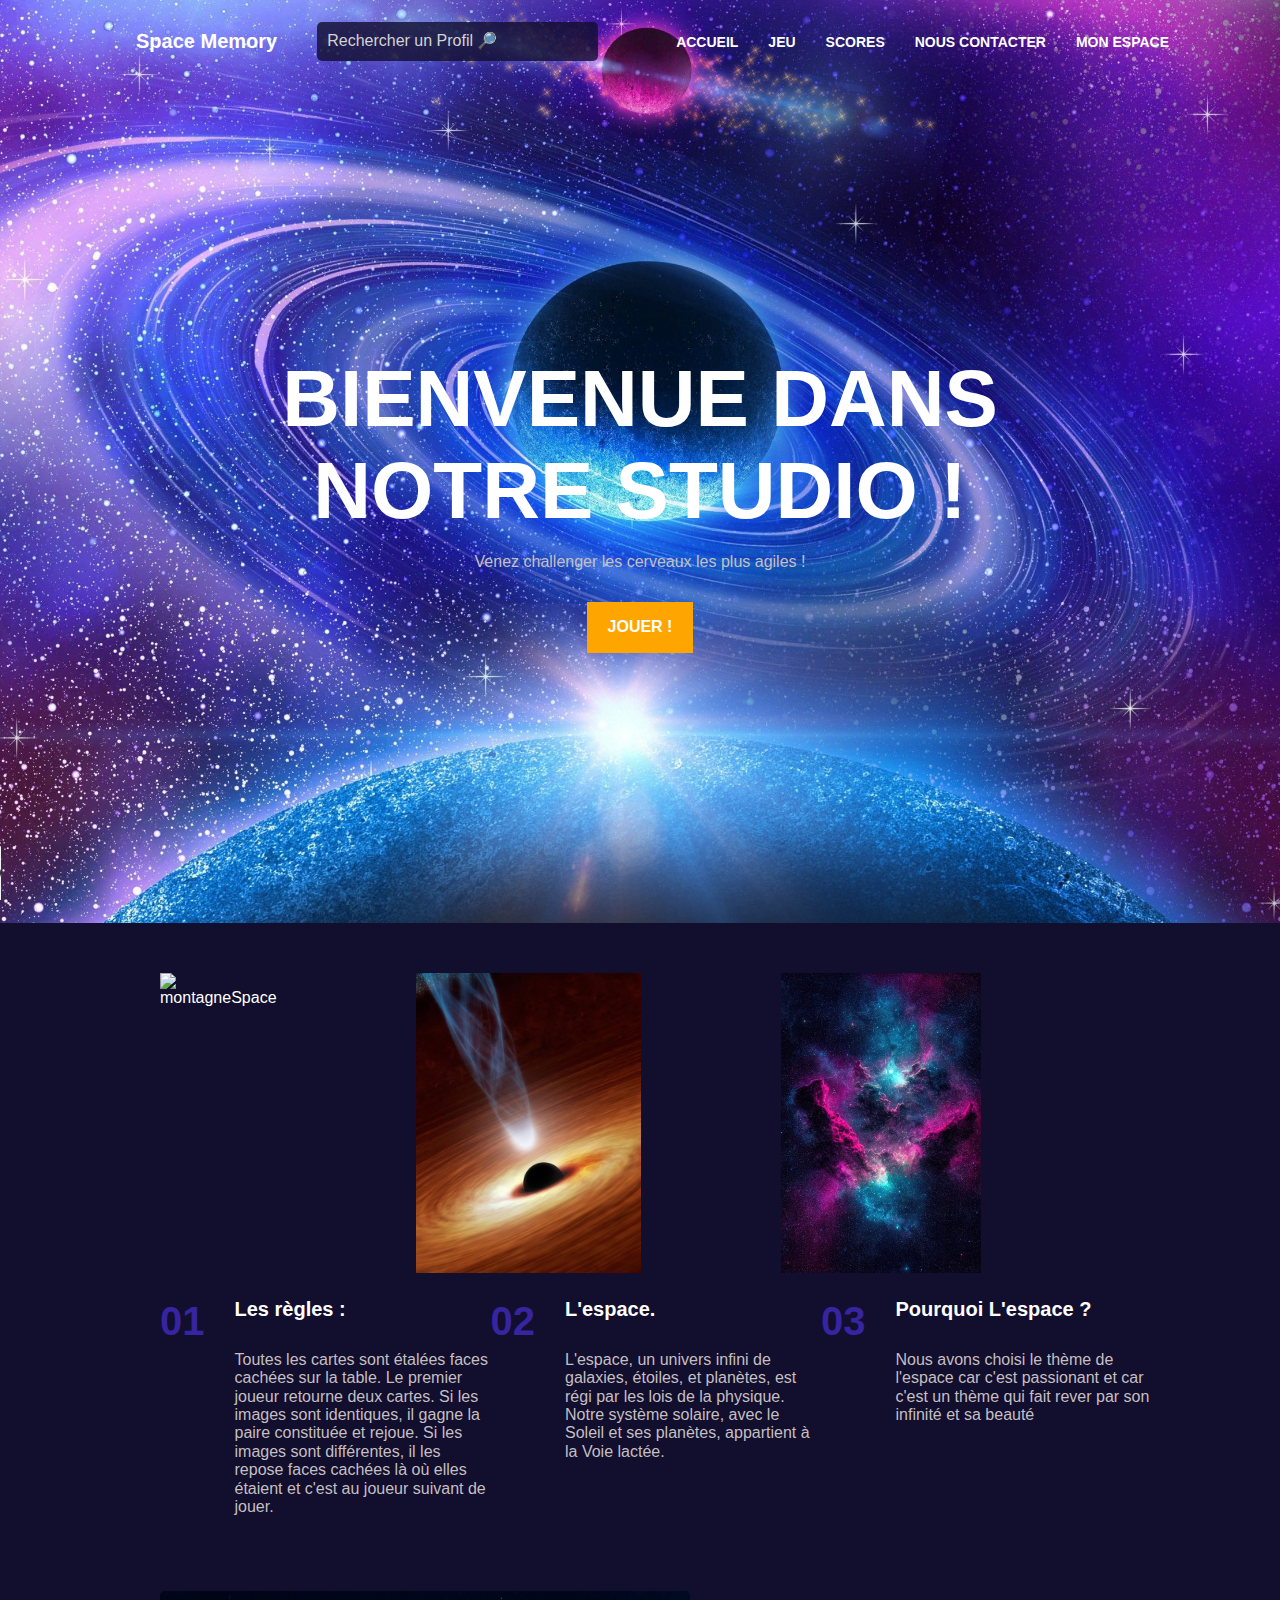
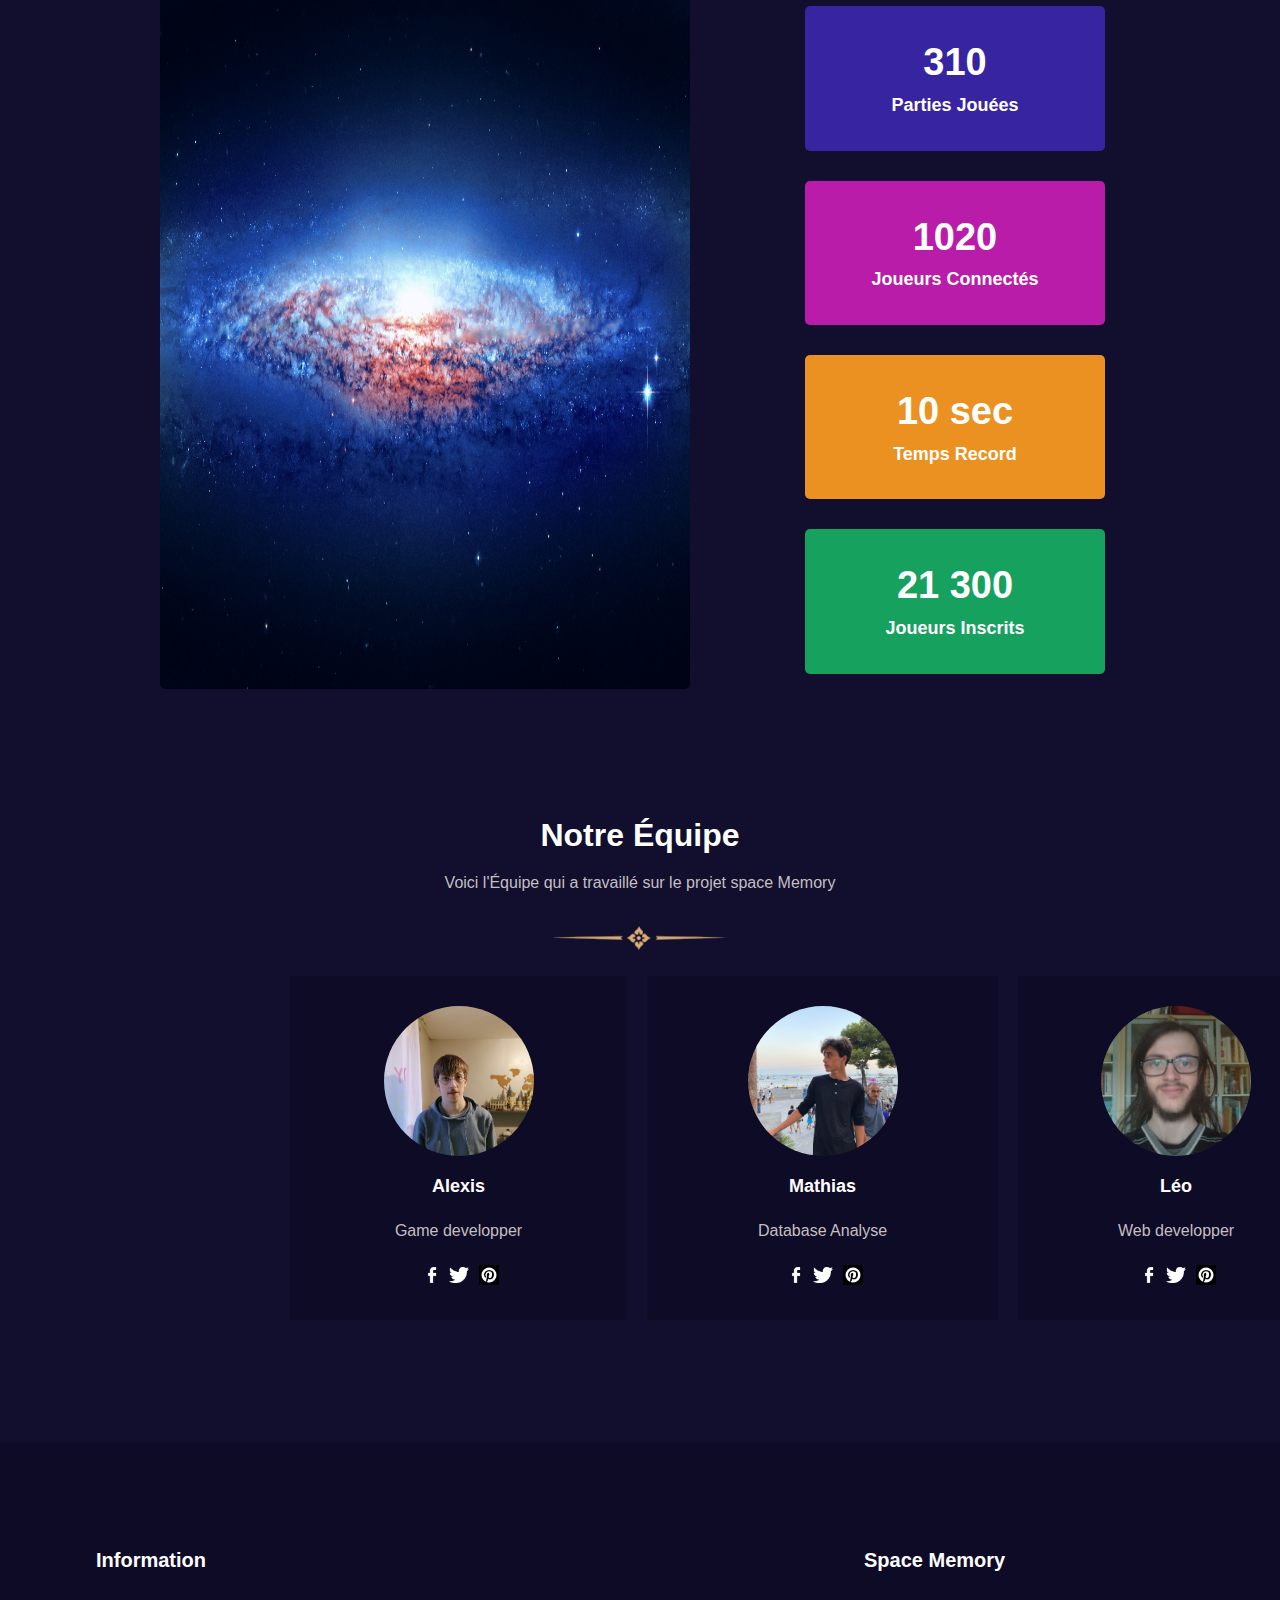
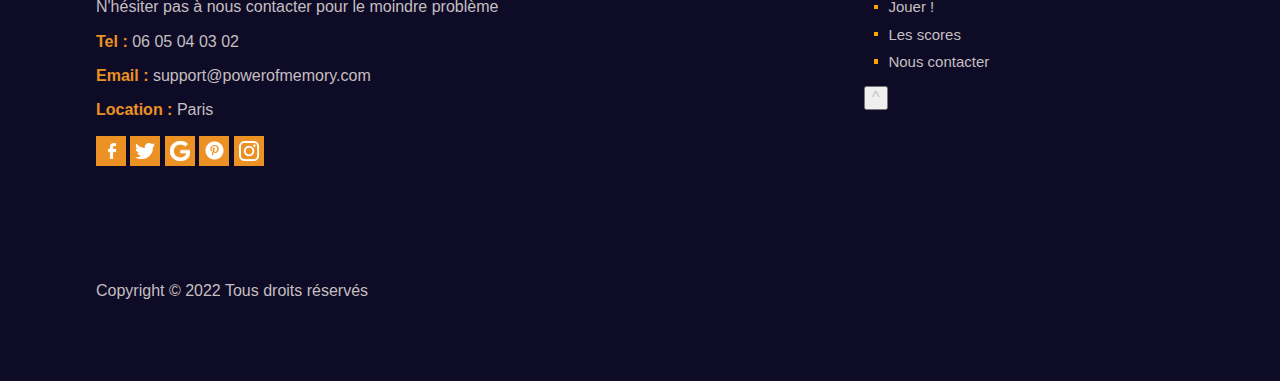
==== commit 4eb7ee70: "upButton" ====
--- a/index.html
+++ b/index.html
@@ -153,6 +153,7 @@
                     <li><a href="Scores.html" > Les scores</a></li>
                     <li><a href="contact.html" > Nous contacter</a></li>
                 </ul>
+                <button class="upButton"><a href="#headerAccueil">^</a></button>
             </article>
         </footer>
         <!--fin footer-->
--- a/assets/css/header.css
+++ b/assets/css/header.css
@@ -17,6 +17,42 @@
     height: 100px;
     width: 100px;
     border: 1px solid #EC9123;
+}
+.levelDifficult{
+    display: flex;
+    flex-direction: column;
+    align-items: center;
+    justify-content: center;
+    border-radius: 10px;
+    padding: 10px;
+    color: white;
+    width: 30%;
+    margin: 2rem auto;
+}
+.levelDifficult div{
+    display: flex;
+    flex-direction: column;
+
+    align-items: center;
+    justify-content: center;
+}
+.levelDifficult div button{
+    border-radius: 5px;
+    padding: 15px;
+    border: black 1Px solid;
+    font-weight: bold;
+    margin: 10px;
+    width: 200px;
+    cursor: pointer;
+}
+.levelDifficult div button:first-of-type{
+    background-color: greenyellow;
+}
+.levelDifficult div button:nth-of-type(2){
+    background-color: cornflowerblue;
+}
+.levelDifficult div button:last-of-type{
+    background-color: red;
 }
 #headerAccueil a, .login a{
     text-decoration: none;
@@ -305,6 +341,12 @@
     background-color: #B91CA8;
 
 }
+.flex{
+    display: flex;
+}
+.none{
+    display: none;
+}
 footer{
     display: flex;
     justify-content: space-between;
--- a/assets/css/main.css
+++ b/assets/css/main.css
@@ -267,11 +267,11 @@
 ::placeholder{
     color: lightgray;
 }.Scores{
-    display: flex;
+    display: none;
     flex-direction: column;
     align-items: center;
     margin-bottom: 0%;
-    padding: 10% 0;
+    padding: 3% 0;
 }
 
 .Scores tr td{
@@ -496,4 +496,70 @@
 #input form button:hover{
     background-color: dodgerblue;
     color: white;
-}+}
+@media screen and (max-width: 900px) {
+    .hard.Scores img{
+        width: 90px;
+        height: 90px;
+    }
+}
+@media screen and (max-width: 810px) {
+    .hard.Scores img{
+        width: 80px;
+        height: 80px;
+    }
+}
+@media screen and (max-width: 730px) {
+    .hard.Scores img{
+        width: 72px;
+        height: 72px;
+    }
+}
+@media screen and (max-width: 670px) {
+    .hard.Scores img{
+        width: 65px;
+        height: 65px;
+    }
+    .medium.Scores img{
+        width: 90px;
+        height: 90px;
+    }
+}
+@media screen and (max-width: 610px) {
+    .hard.Scores img{
+        width: 60px;
+        height: 60px;
+    }
+    .medium.Scores img{
+        width: 81px;
+        height: 81px;
+    }
+}
+@media screen and (max-width: 570px) {
+    .hard.Scores img{
+        width: 57px;
+        height: 57px;
+    }
+}
+@media screen and (max-width: 550px) {
+    .hard.Scores img{
+        width: 55px;
+        height: 55px;
+    }
+    .medium.Scores img{
+        width: 72px;
+        height: 72px;
+    }
+}
+@media screen and (max-width: 530px) {
+    .hard.Scores img{
+        width: 53px;
+        height: 53px;
+    }
+}
+@media screen and (max-width: 510px) {
+    .hard.Scores img{
+        width: 52px;
+        height: 52px;
+    }
+}
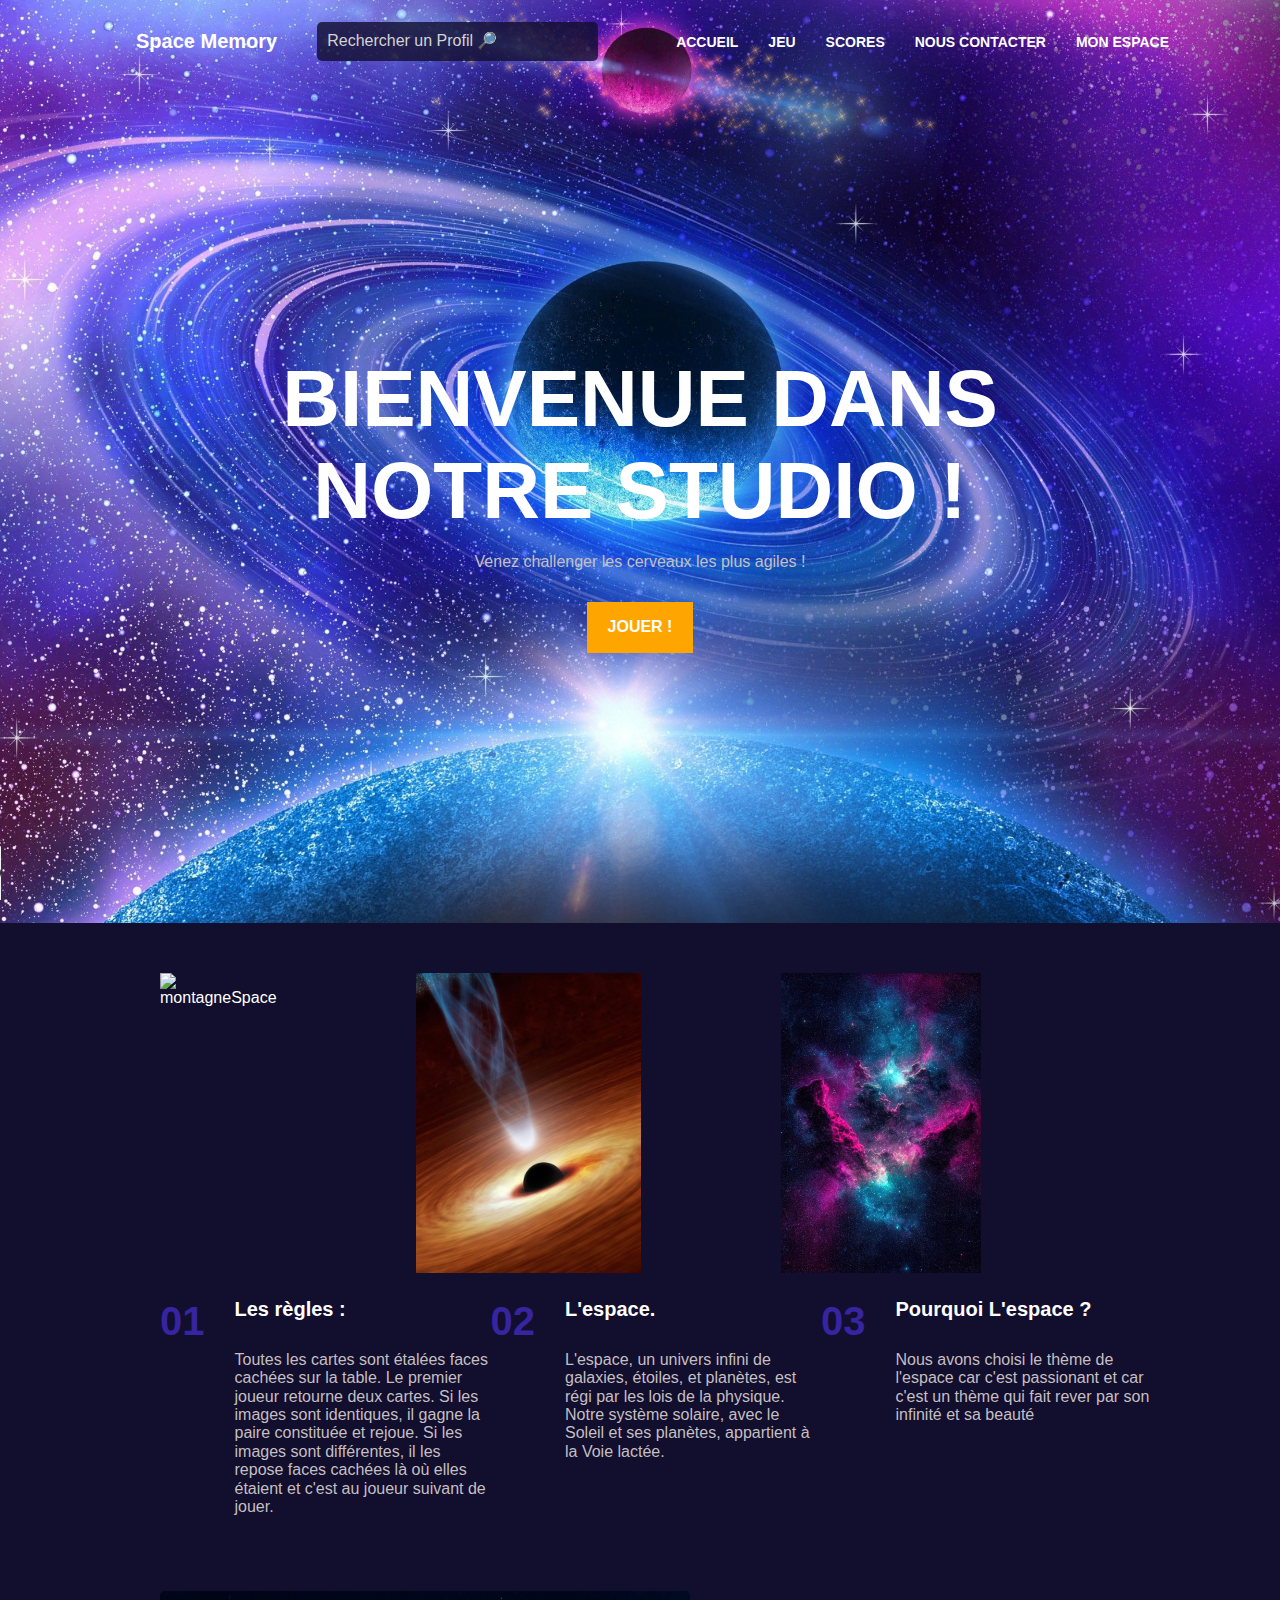
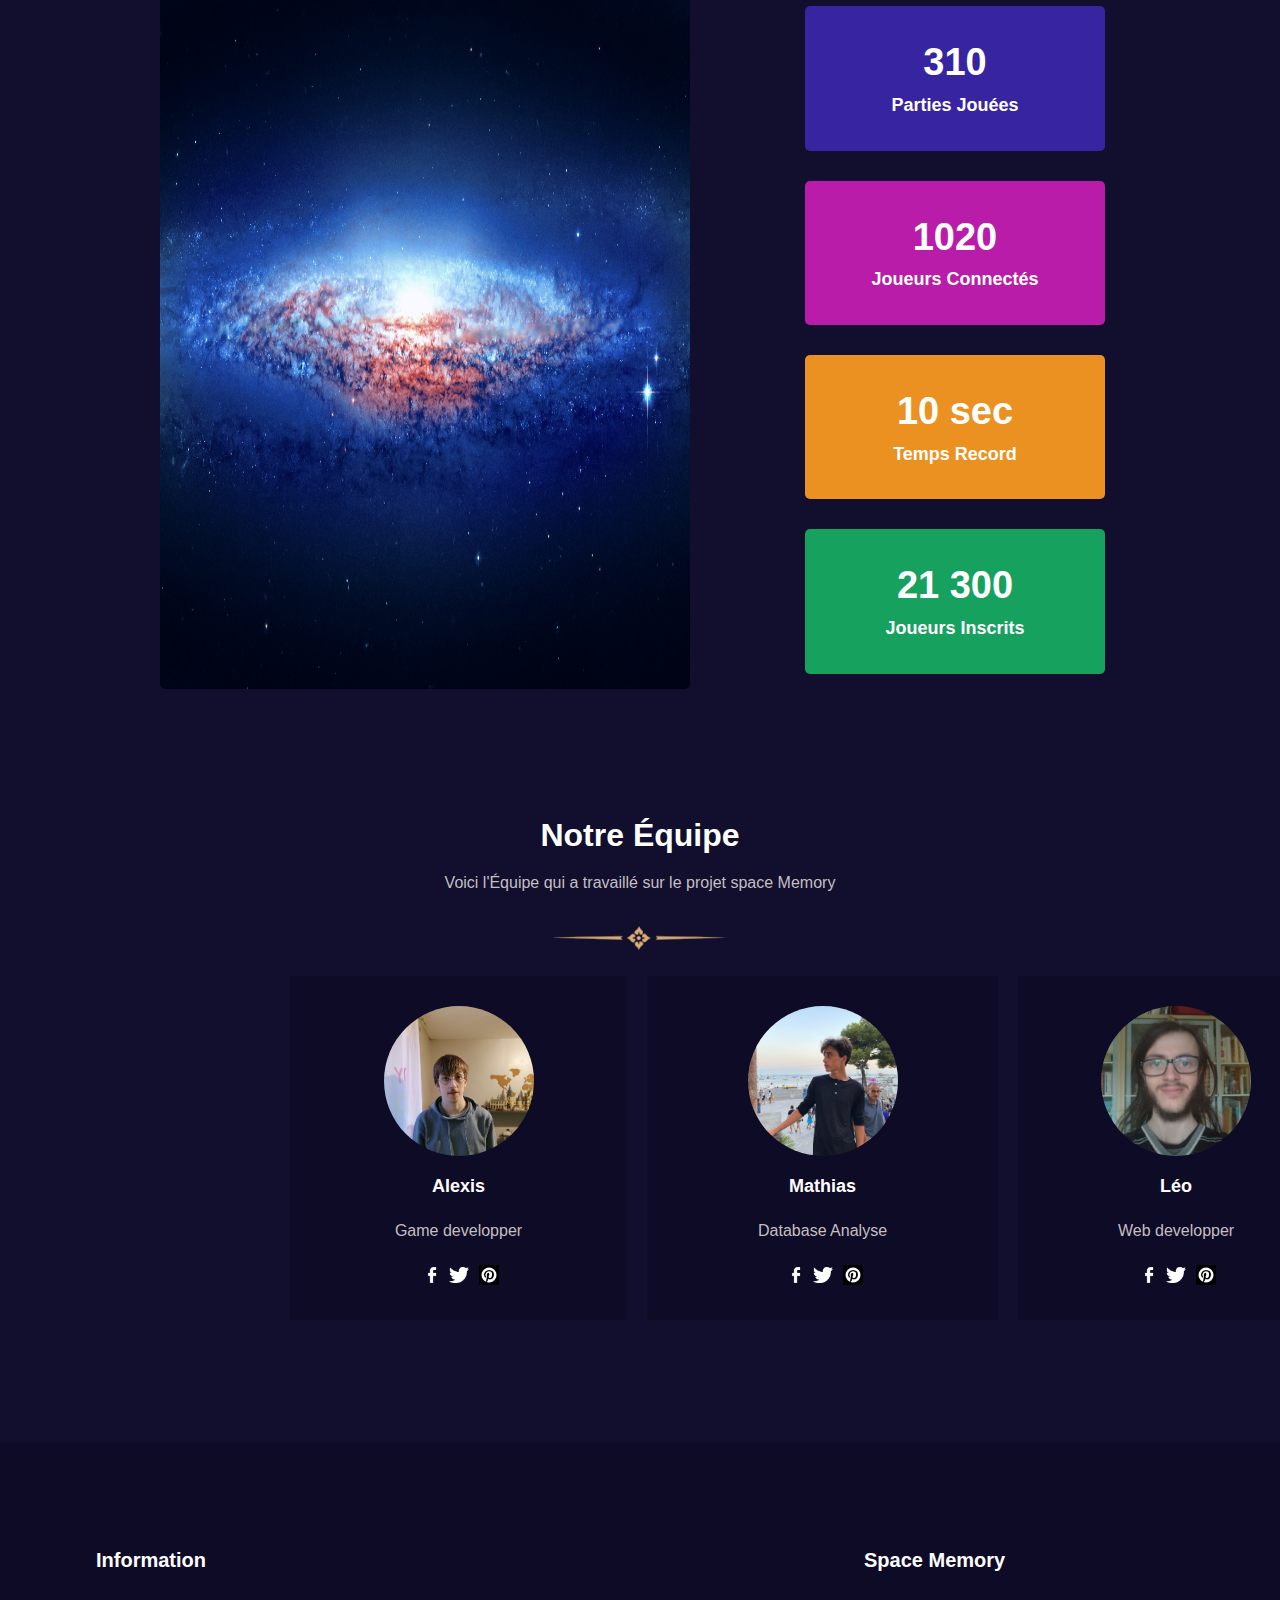
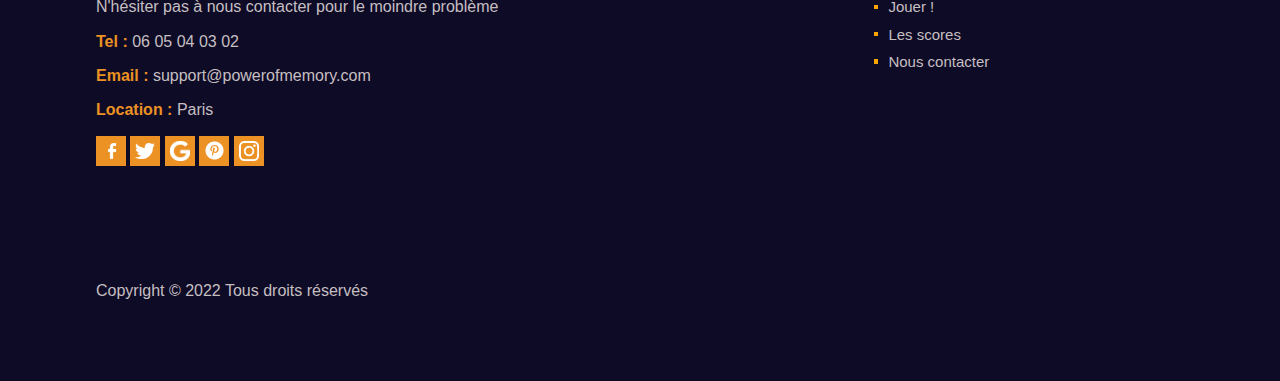
==== commit a0571106: "responsive" ====
--- a/index.html
+++ b/index.html
@@ -153,7 +153,6 @@
                     <li><a href="Scores.html" > Les scores</a></li>
                     <li><a href="contact.html" > Nous contacter</a></li>
                 </ul>
-                <button class="upButton"><a href="#headerAccueil">^</a></button>
             </article>
         </footer>
         <!--fin footer-->
--- a/assets/css/main.css
+++ b/assets/css/main.css
@@ -273,7 +273,11 @@
     margin-bottom: 0%;
     padding: 3% 0;
 }
-
+.Scores tr,.Scores img{
+    height: 100px;
+    width: 100px;
+    border: 1px solid #EC9123;
+}
 .Scores tr td{
     padding: 2px 4px;
     cursor: pointer;
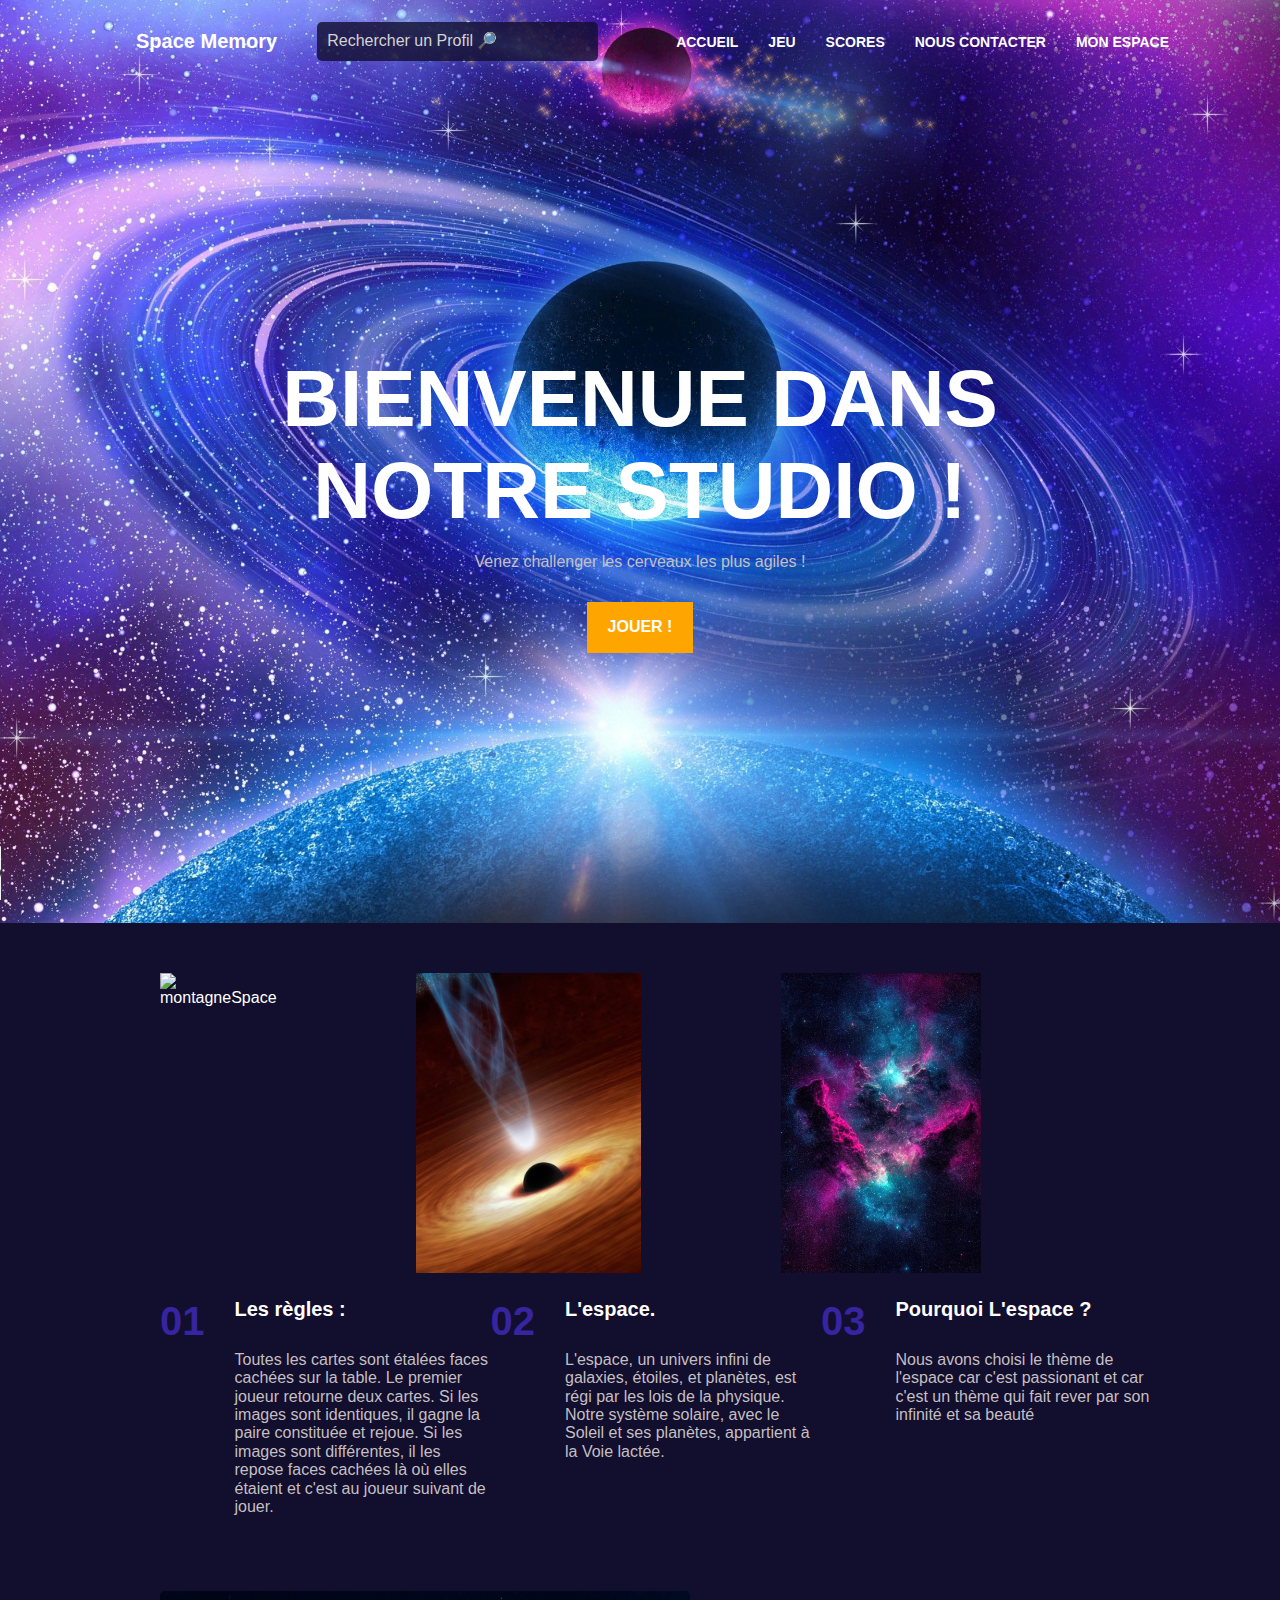
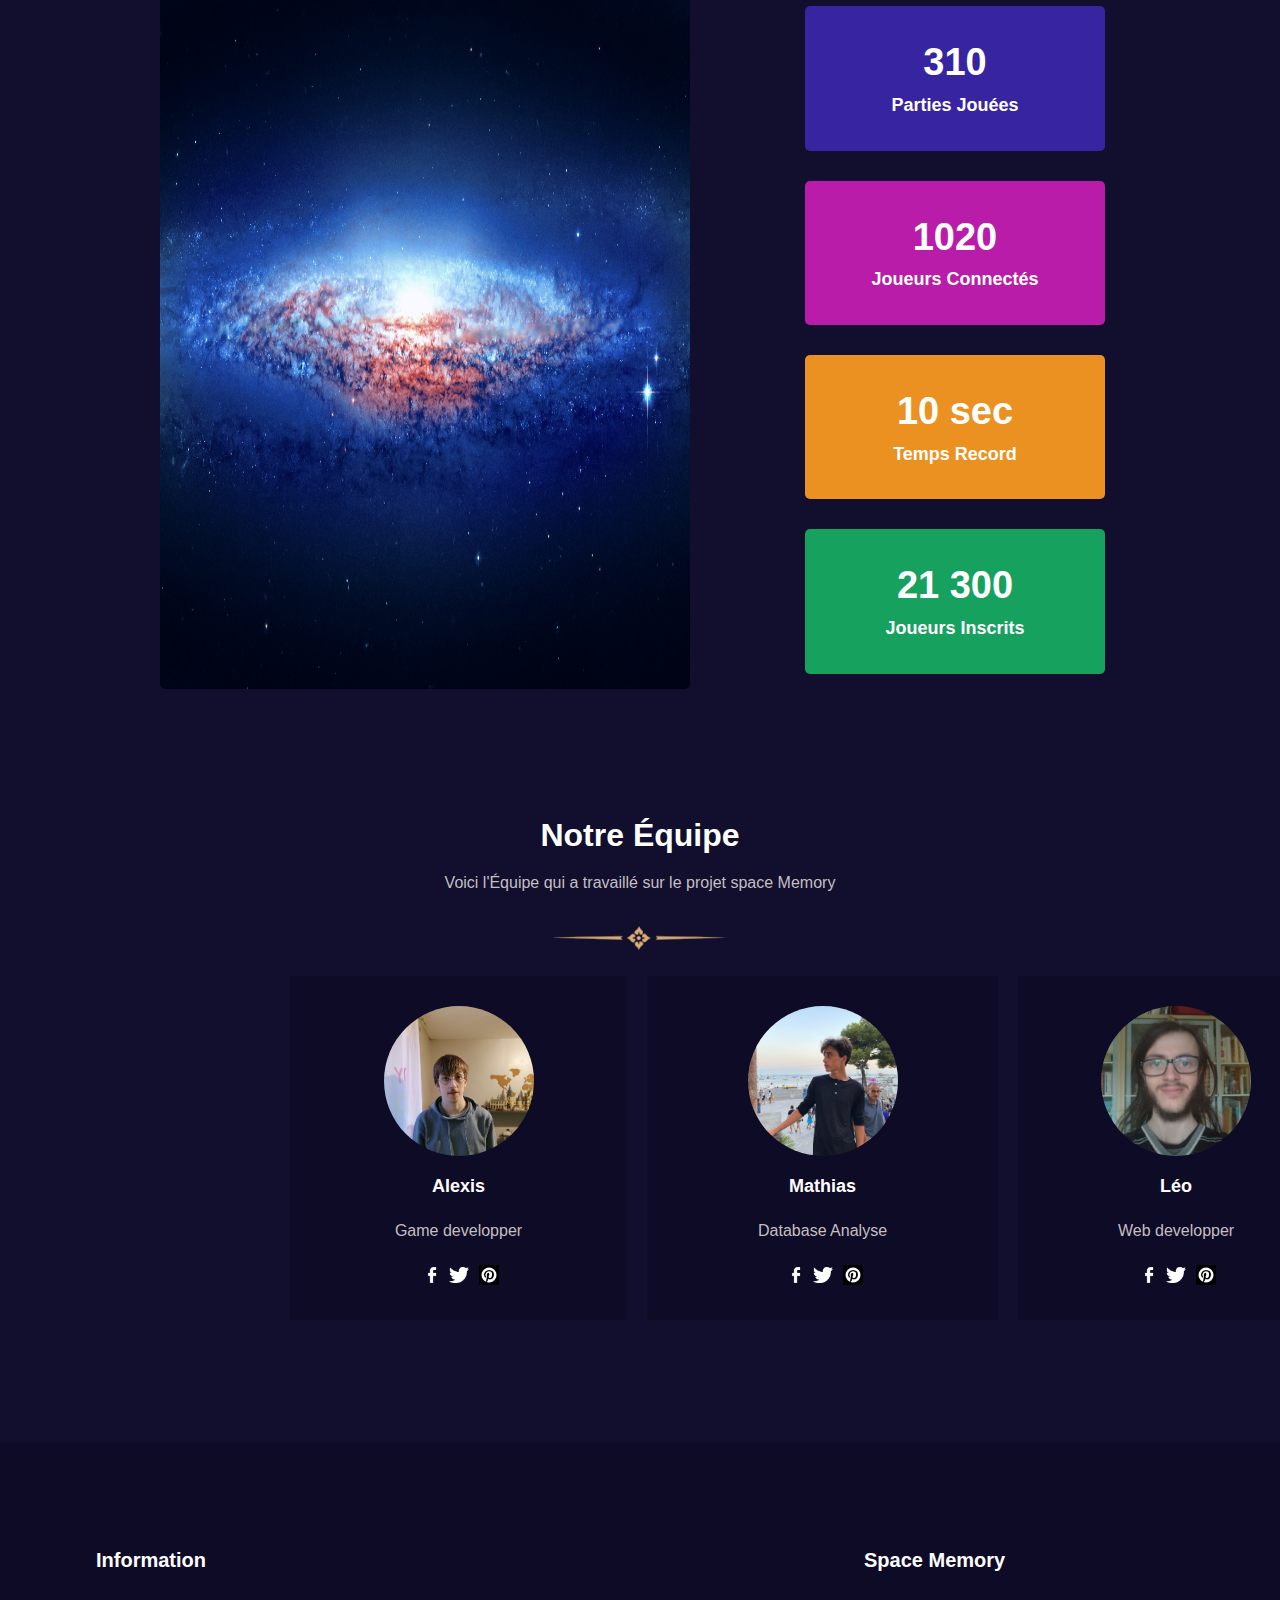
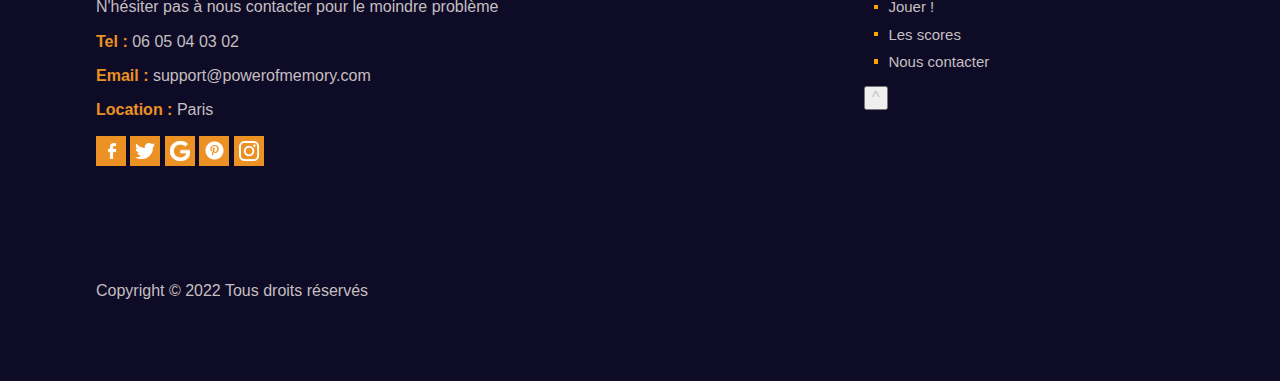
==== commit fab75155: "responsive" ====
--- a/index.html
+++ b/index.html
@@ -153,6 +153,7 @@
                     <li><a href="Scores.html" > Les scores</a></li>
                     <li><a href="contact.html" > Nous contacter</a></li>
                 </ul>
+                <button class="upButton"><a href="#headerAccueil">^</a></button>
             </article>
         </footer>
         <!--fin footer-->
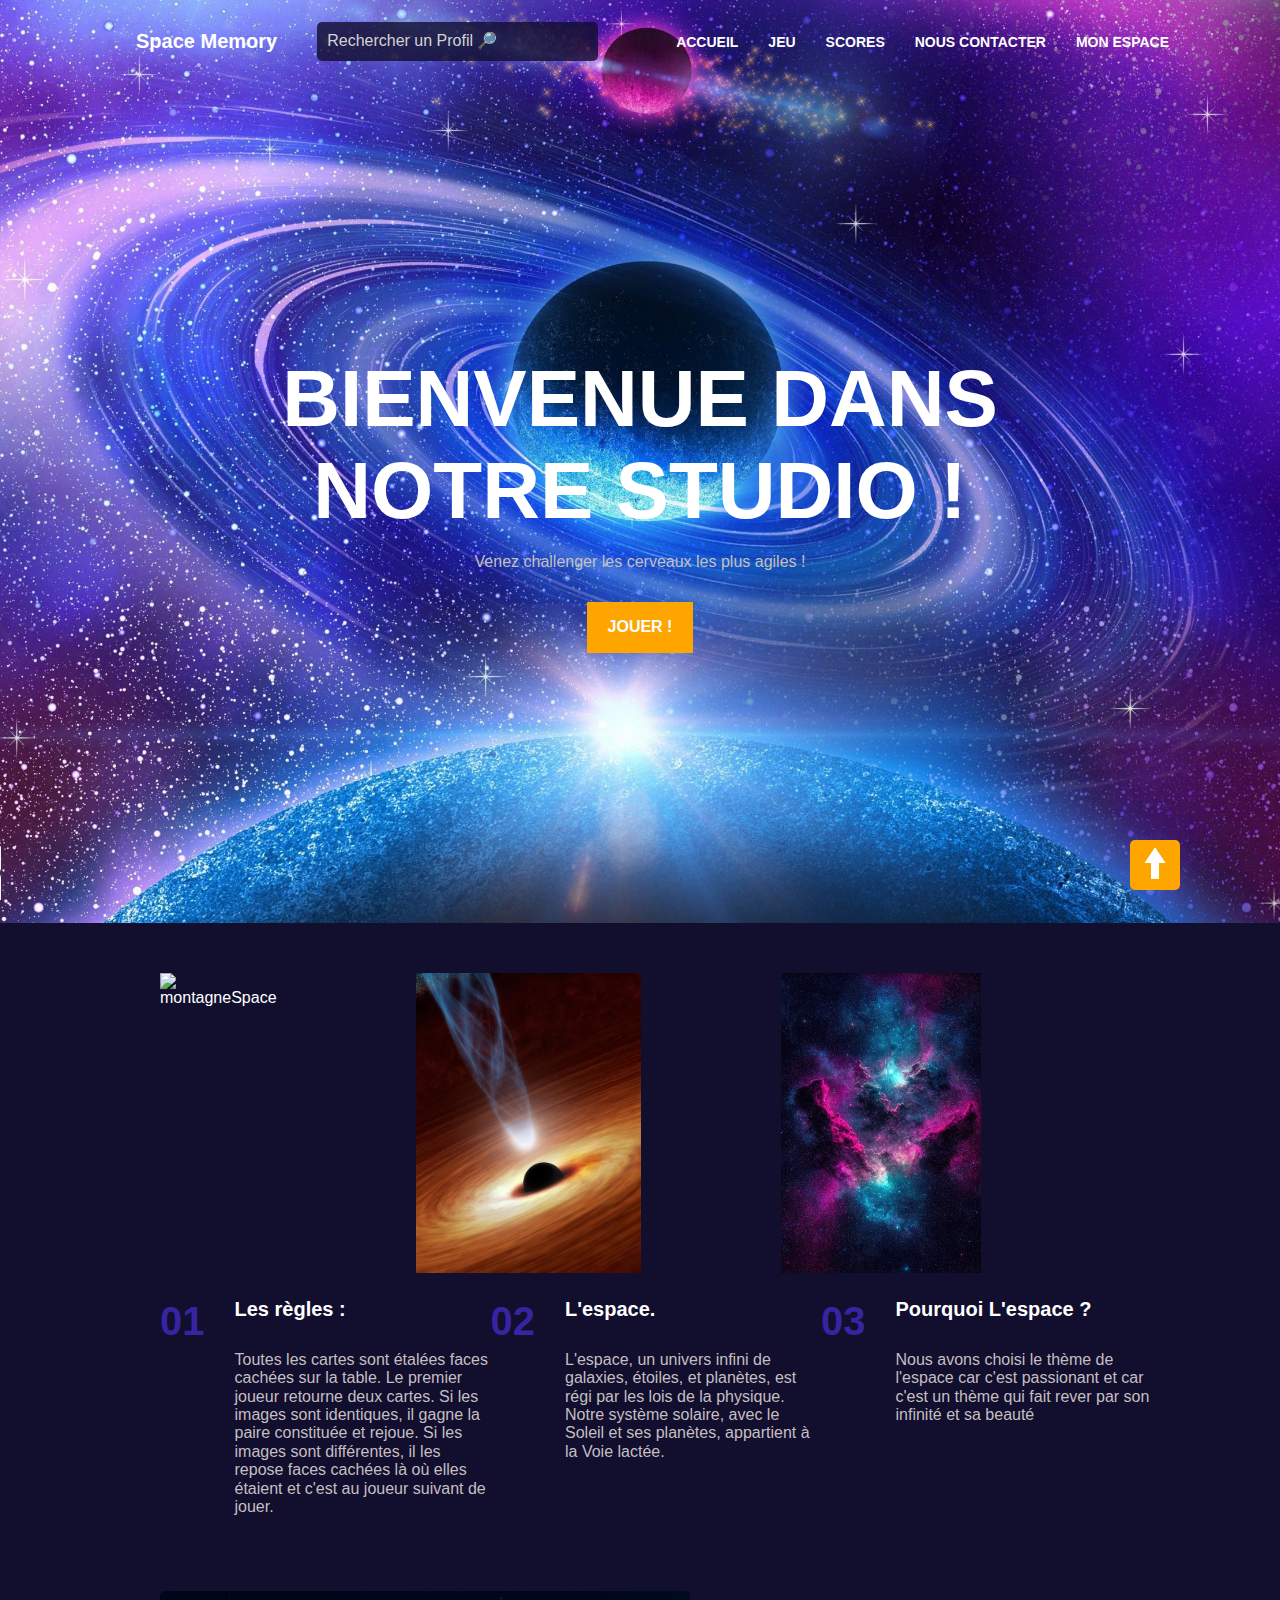
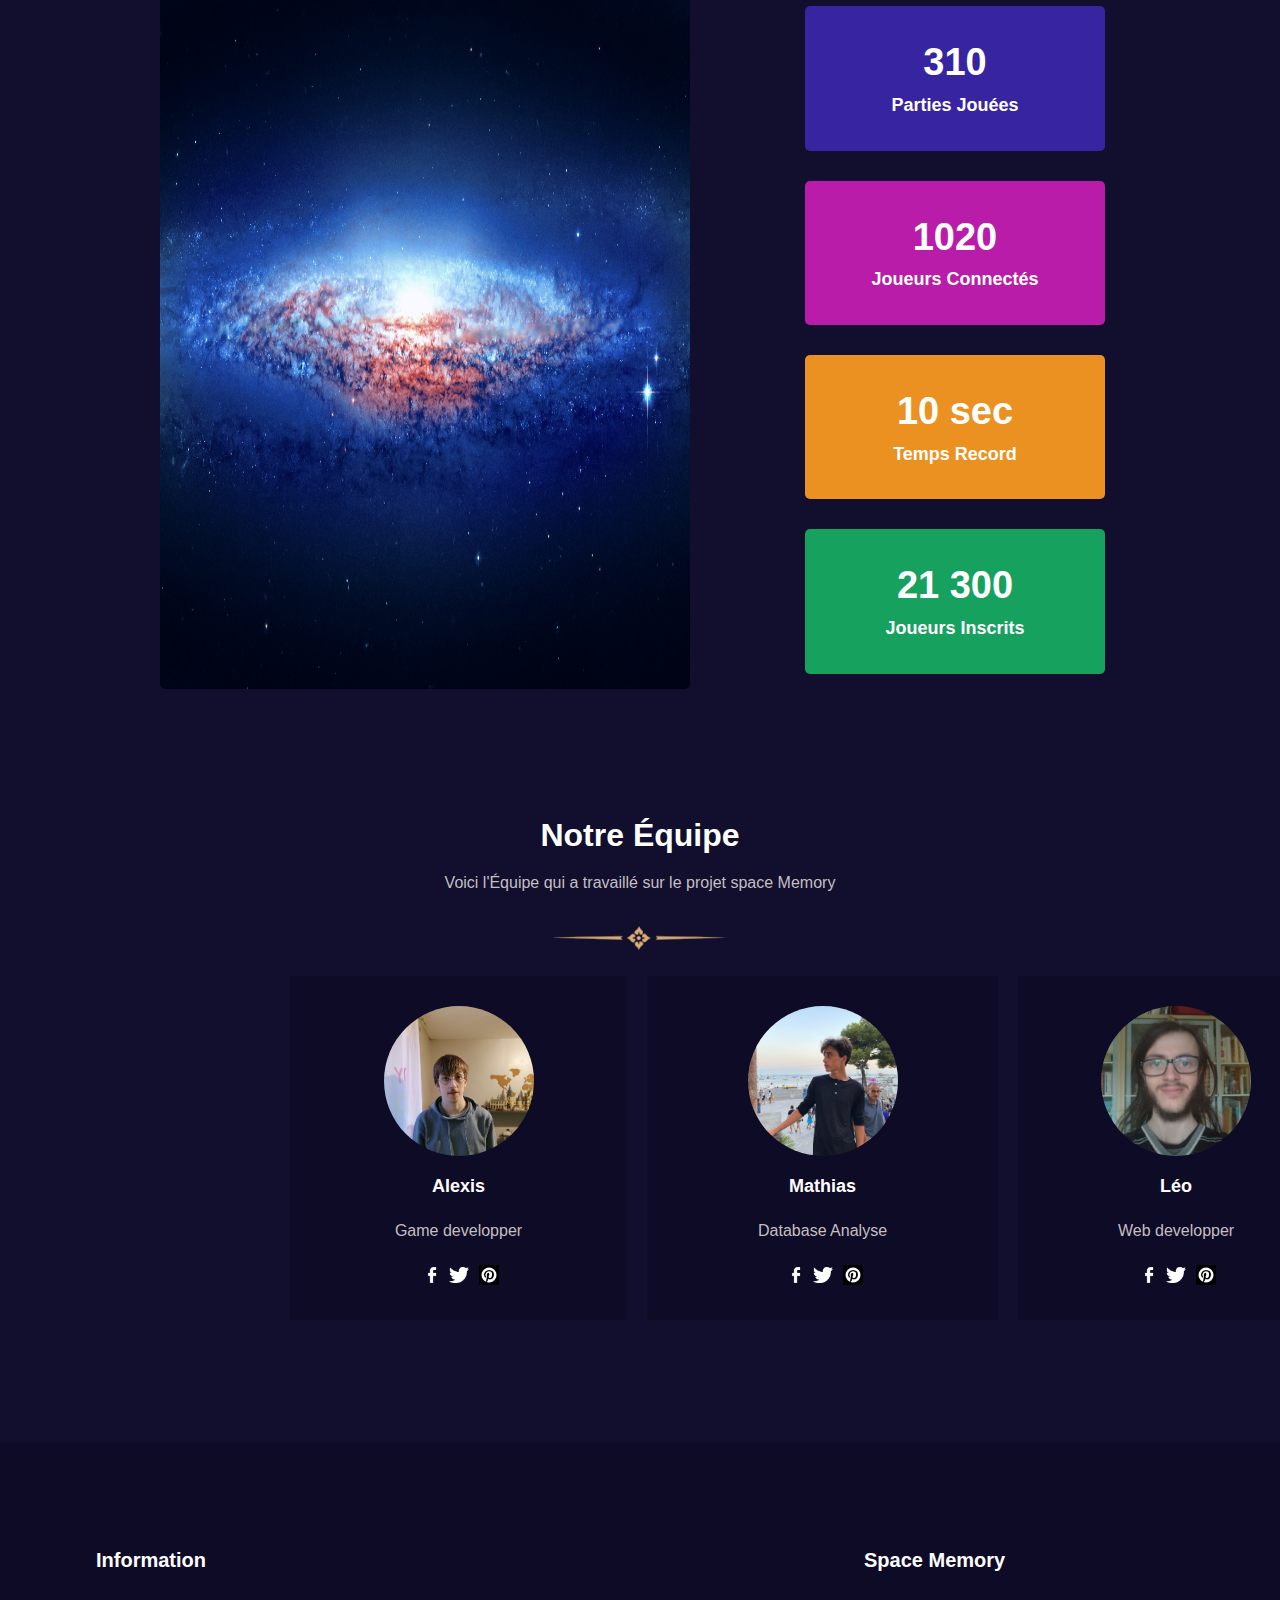
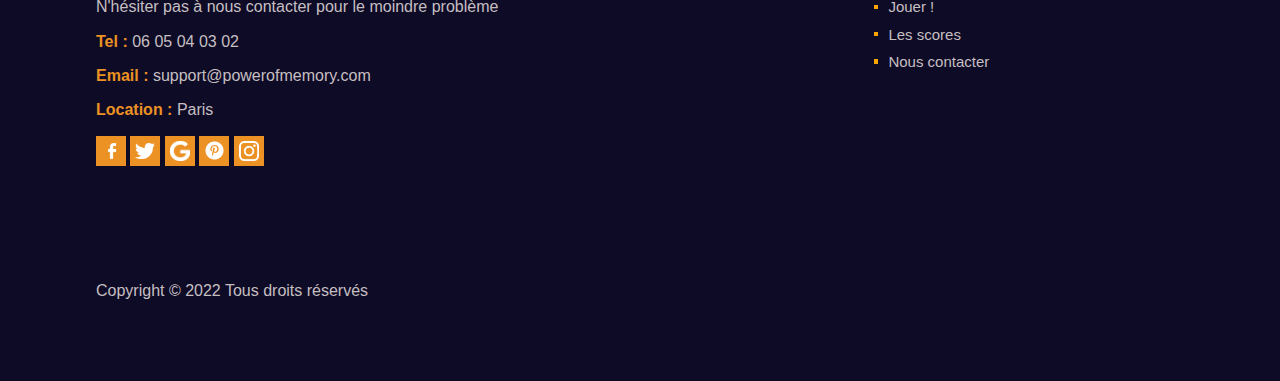
==== commit 7d76fa03: "upButton" ====
--- a/index.html
+++ b/index.html
@@ -153,7 +153,7 @@
                     <li><a href="Scores.html" > Les scores</a></li>
                     <li><a href="contact.html" > Nous contacter</a></li>
                 </ul>
-                <button class="upButton"><a href="#headerAccueil">^</a></button>
+                <a href="#headerAccueil"><button class="upButton"></button></a>
             </article>
         </footer>
         <!--fin footer-->
--- a/assets/css/header.css
+++ b/assets/css/header.css
@@ -422,4 +422,4 @@
     #mainAccueil section:first-of-type div h3{
     margin: 0 10px;
     }
-}
+}--- a/assets/css/main.css
+++ b/assets/css/main.css
@@ -270,6 +270,7 @@
     display: none;
     flex-direction: column;
     align-items: center;
+    justify-content: space-between;
     margin-bottom: 0%;
     padding: 3% 0;
 }
@@ -277,6 +278,7 @@
     height: 100px;
     width: 100px;
     border: 1px solid #EC9123;
+    margin: 0;
 }
 .Scores tr td{
     padding: 2px 4px;
@@ -501,6 +503,26 @@
     background-color: dodgerblue;
     color: white;
 }
+.upButton a{
+    color: white;
+    height: 100%;
+    width: 100%;
+}
+.upButton{
+    background-repeat: no-repeat;
+    width: 50px;
+    height: 50px;
+    background-color: orange;
+    background-image: url(../images/up-arrow.png);
+    background-position: center;
+    background-size: 80%;
+    position: fixed;
+    cursor: pointer;
+    border: 0;
+    bottom: 10Px;
+    right: 100px;
+    border-radius: 5px;
+}
 @media screen and (max-width: 900px) {
     .hard.Scores img{
         width: 90px;
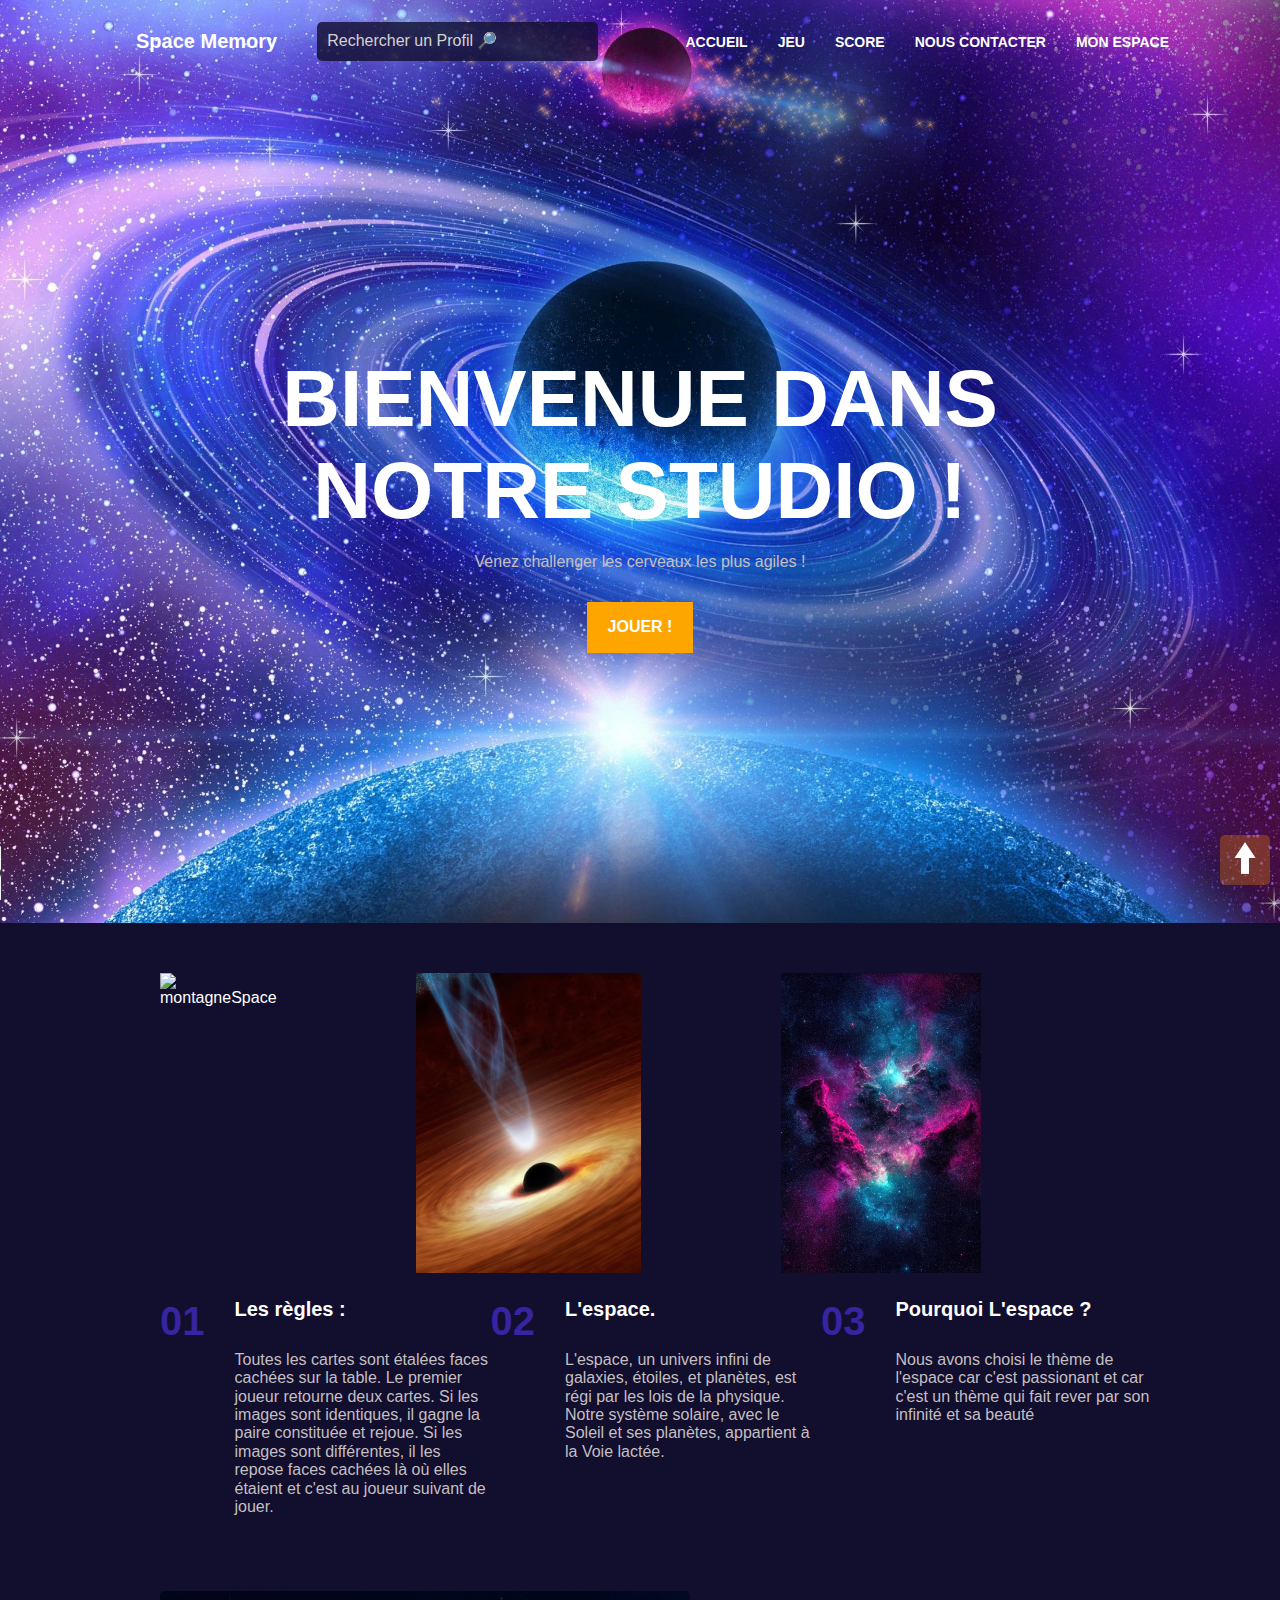
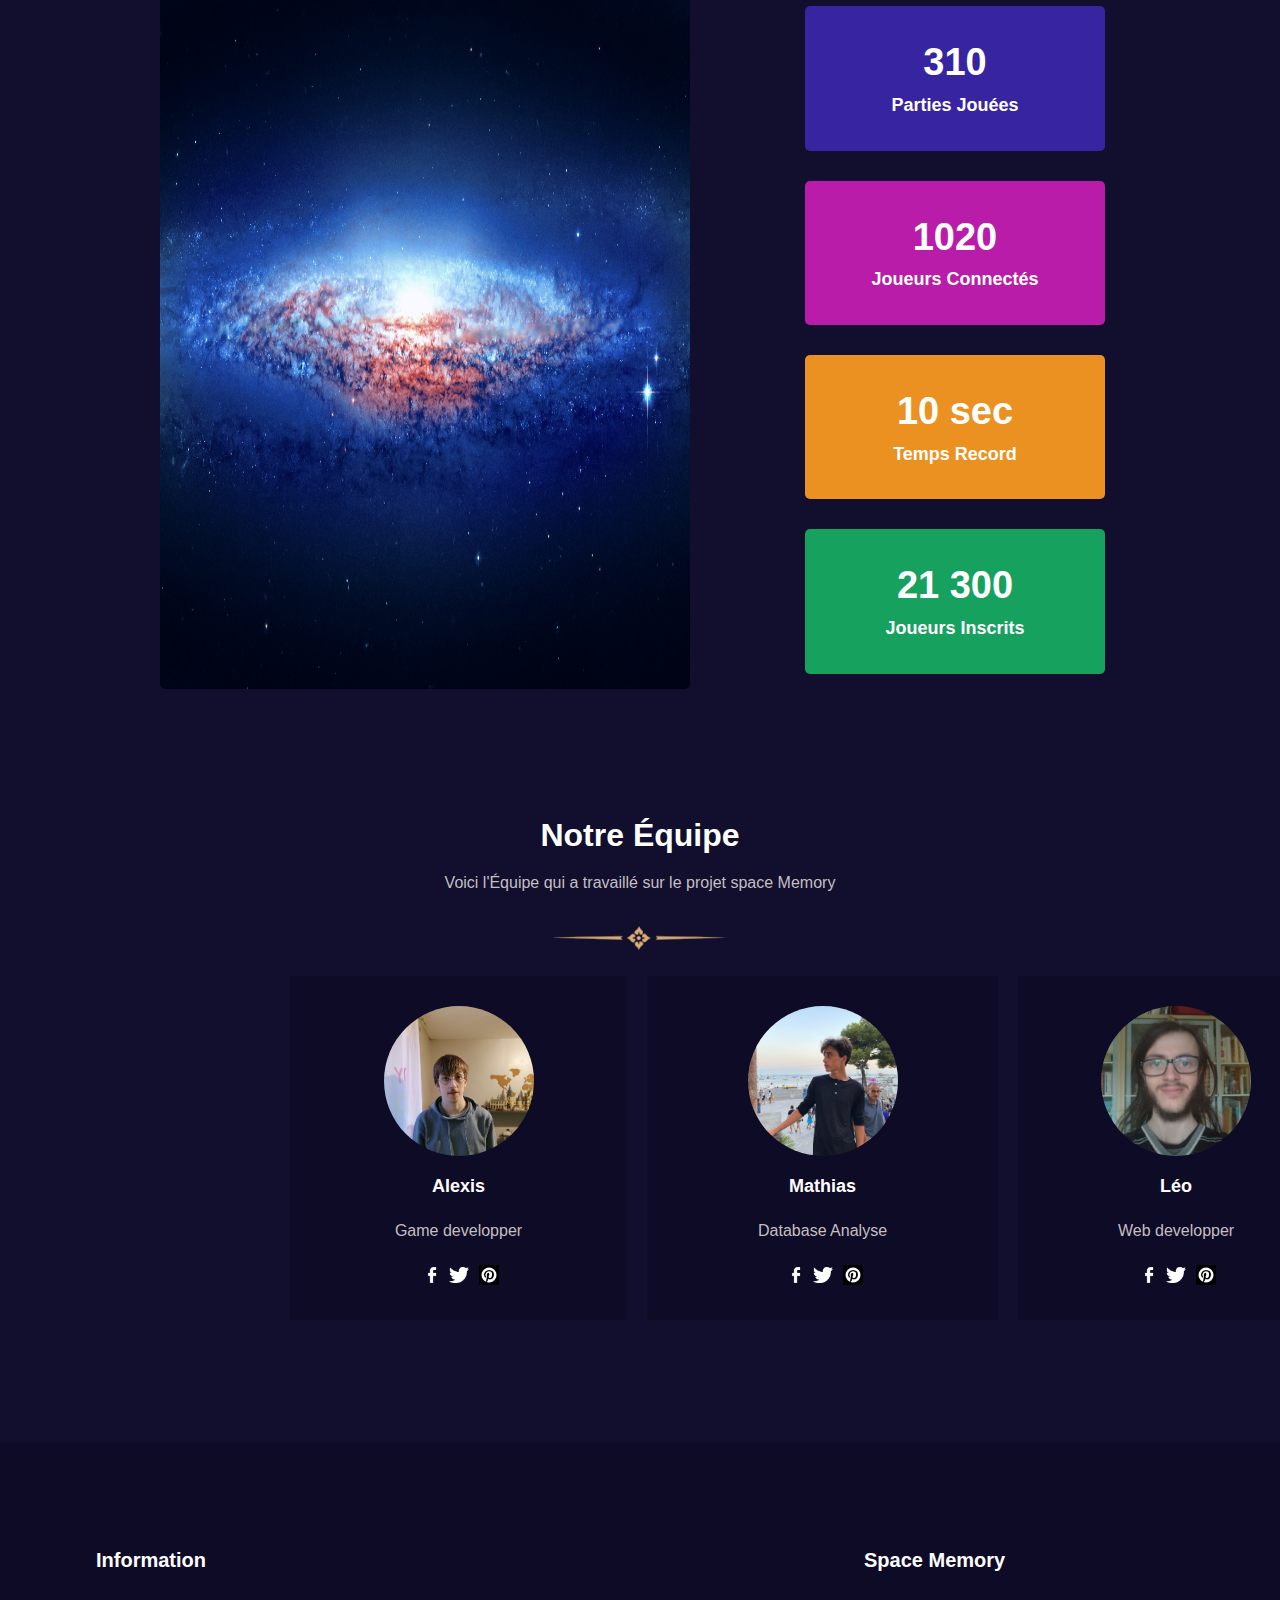
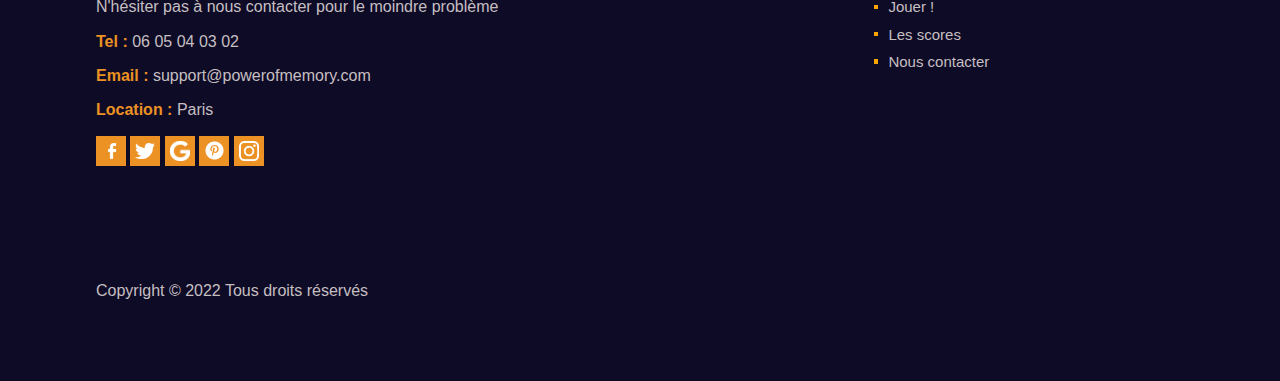
==== commit 222a42e0: "responsive" ====
--- a/index.html
+++ b/index.html
@@ -18,7 +18,7 @@
                     <ul class="menu">
                         <li><a href="index.html" >Accueil</a></li>
                         <li><a href="memory.html" >Jeu</a></li>
-                        <li><a href="Scores.html" >Scores</a></li>
+                        <li><a href="Score.html" >Score</a></li>
                         <li><a href="contact.html">Nous Contacter</a></li>
                         <li><a href="myAccount.html" id="LienConditionnel">Mon Espace</a></li>
                     </ul>
--- a/assets/css/header.css
+++ b/assets/css/header.css
@@ -422,4 +422,4 @@
     #mainAccueil section:first-of-type div h3{
     margin: 0 10px;
     }
-}+}
--- a/assets/css/main.css
+++ b/assets/css/main.css
@@ -189,10 +189,9 @@
 .Submit{
     background-color: #EC9123;
     color: white;
-    width: 20%;
     border-radius: 2px;
     border: transparent;
-    padding: 12px 5px;
+    padding: 12px 30px;
 }
 
 .form{
@@ -347,8 +346,8 @@
     width: 100%;
     margin: 10%;
 }
-.colonne1 td{
-    margin: 20%;
+.levelDifficult h3{
+    text-align: center;
 }
 .formEspace div input{
     background-color: #373367;
@@ -363,7 +362,6 @@
     background-color: #EC9123;
     color: white;
     border-color: #EC9123;
-    width: 50%;
     margin: 10px auto 10px;
 }
 .pInput input{
@@ -512,16 +510,22 @@
     background-repeat: no-repeat;
     width: 50px;
     height: 50px;
-    background-color: orange;
+    background-color: rgba(255, 140, 0, 0.3);
     background-image: url(../images/up-arrow.png);
     background-position: center;
     background-size: 80%;
     position: fixed;
     cursor: pointer;
     border: 0;
-    bottom: 10Px;
-    right: 100px;
+    bottom: 15Px;
+    right: 10px;
     border-radius: 5px;
+}
+#memory .upButton{
+    right: 80px;
+}
+.upButton:hover{
+    background-color: darkorange;
 }
 @media screen and (max-width: 900px) {
     .hard.Scores img{
@@ -533,6 +537,16 @@
     .hard.Scores img{
         width: 80px;
         height: 80px;
+    }
+}
+@media screen and (max-width: 760px) {
+    .align{
+        flex-direction: column;
+        justify-content: center;
+    }
+    .align div{
+        width: 100%;
+        margin: 3rem 0;
     }
 }
 @media screen and (max-width: 730px) {
